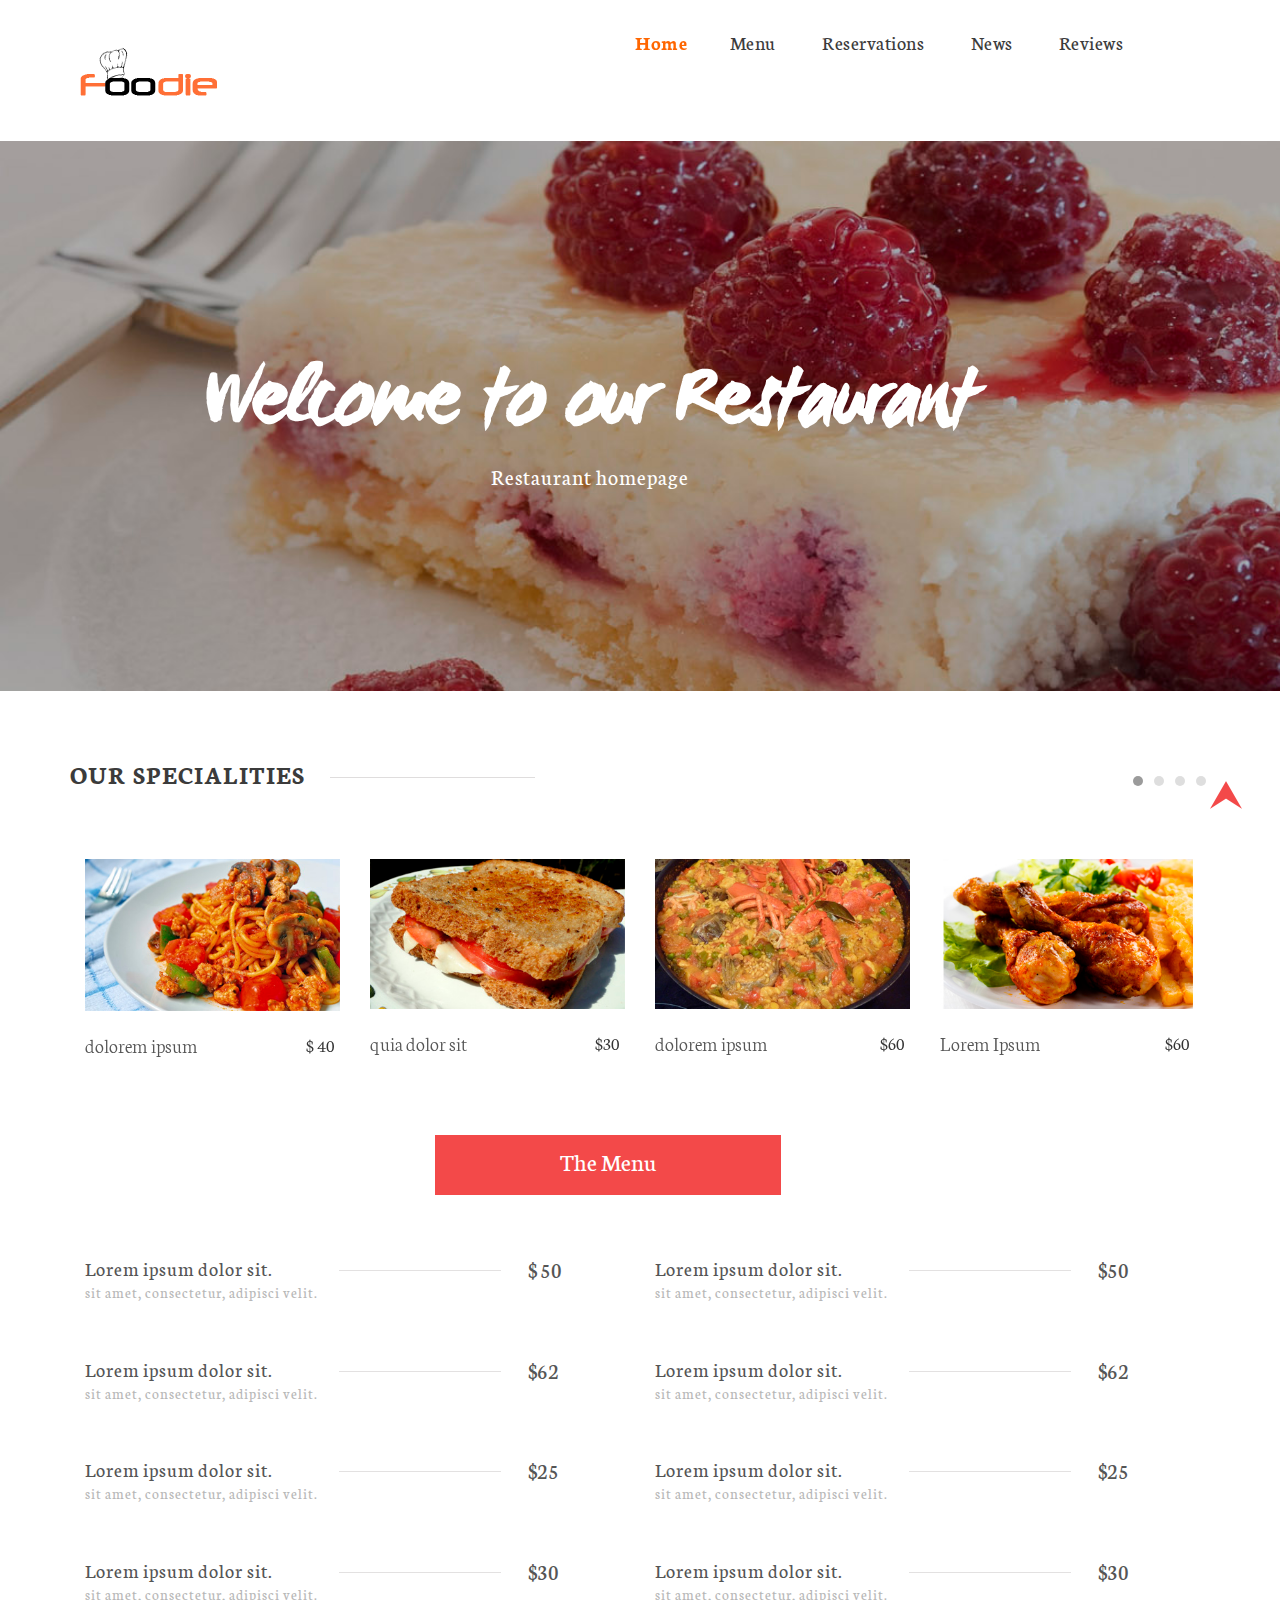
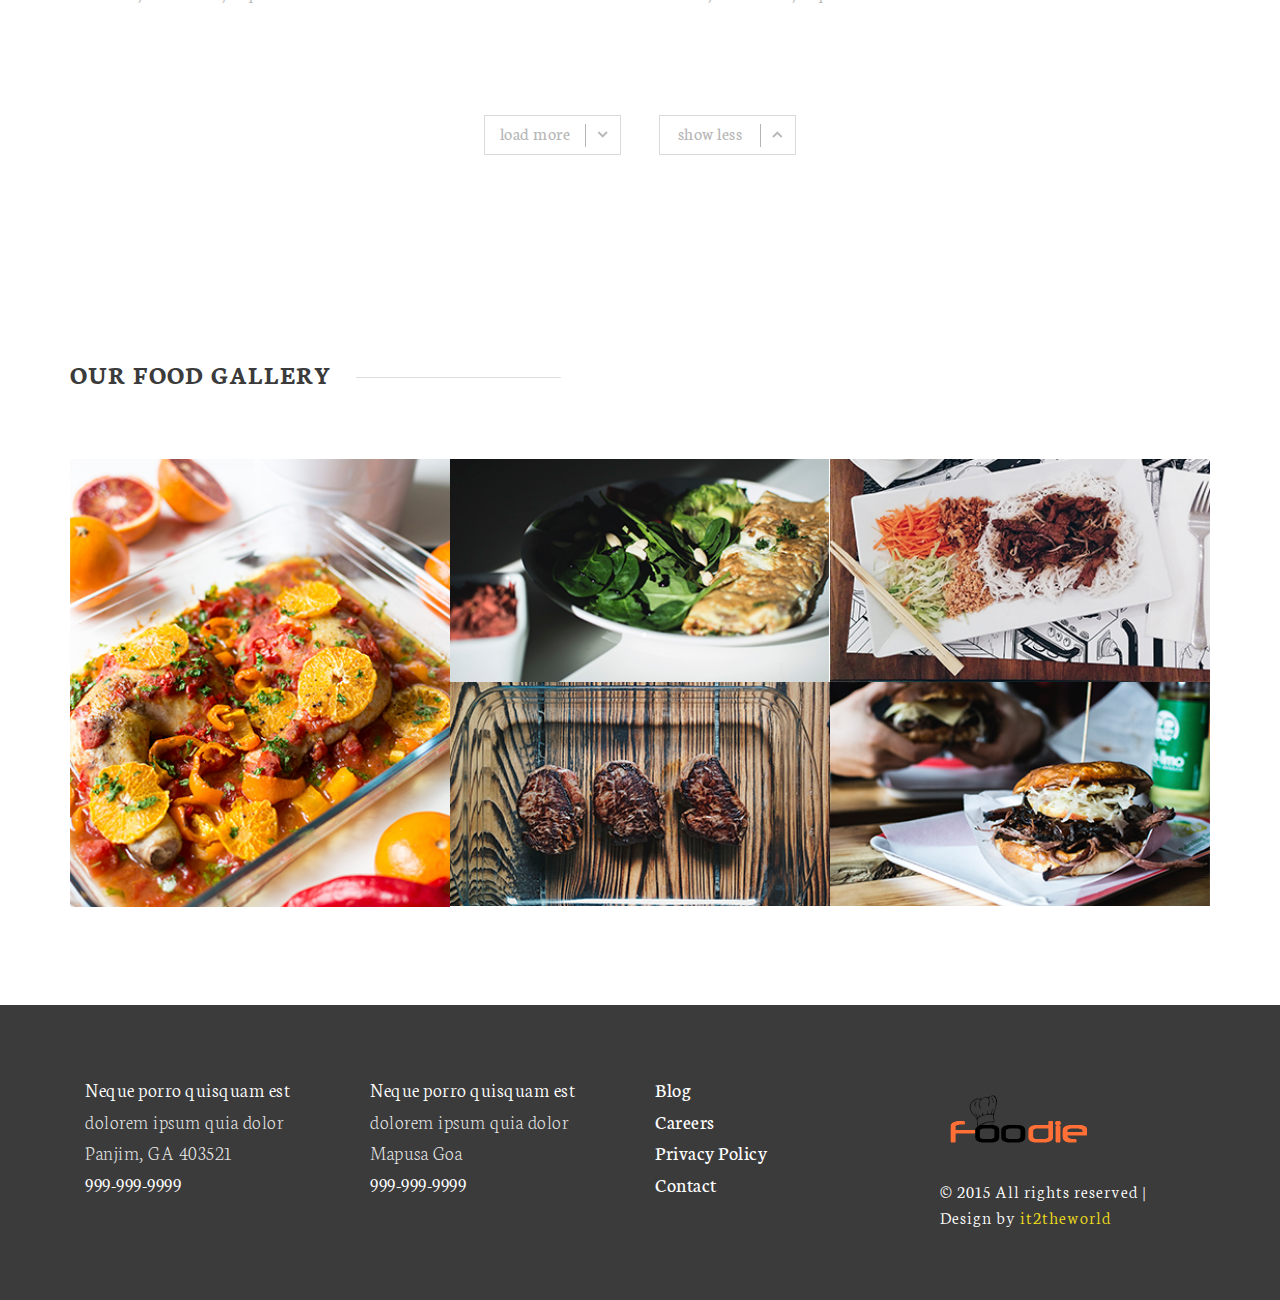
==== index.html @ 103f342f "restaurant" ====
<!DOCTYPE html>
<html>
<head>
<title>Homepage</title>
<link href="css/bootstrap.css" type="text/css" rel="stylesheet" media="all">
<link href="css/style.css" type="text/css" rel="stylesheet" media="all">
<!--web-font-->
<link href='http://fonts.googleapis.com/css?family=Neuton:200,300,400,700,800,400italic' rel='stylesheet' type='text/css'>
<!--//web-font-->
<!-- Custom Theme files -->
<meta name="viewport" content="width=device-width, initial-scale=1">
<meta http-equiv="Content-Type" content="text/html; charset=utf-8" />

<script type="application/x-javascript"> addEventListener("load", function() { setTimeout(hideURLbar, 0); }, false); function hideURLbar(){ window.scrollTo(0,1); } </script>
<script src="http://ajax.googleapis.com/ajax/libs/jquery/2.1.1/jquery.min.js"></script>
<!-- //Custom Theme files -->
<!-- js -->
<script src="js/jquery.min.js"></script>
<script src="js/modernizr.custom.js"></script>


<!-- //js -->	
<!-- start-smoth-scrolling-->
<script type="text/javascript" src="js/move-top.js"></script>
<script type="text/javascript" src="js/easing.js"></script>	
<script type="text/javascript" src="js/modernizr.custom.53451.js"></script>
<script type="text/javascript">
		jQuery(document).ready(function($) {
			$(".scroll").click(function(event){		
				event.preventDefault();
				$('html,body').animate({scrollTop:$(this.hash).offset().top},1000);
			});
		});
</script>
<!--//end-smoth-scrolling-->
<script>
	$(document).ready(function () {
	    size_li = $("#myList li").size();
	    x=1;
	    $('#myList li:lt('+x+')').show();
	    $('#loadMore').click(function () {
	        x= (x+1 <= size_li) ? x+1 : size_li;
	        $('#myList li:lt('+x+')').show();
	    });
	    $('#showLess').click(function () {
	        x=(x-1<0) ? 1 : x-1;
	        $('#myList li').not(':lt('+x+')').hide();
	    });
	});
</script>
</head>
<body>
	<!--header-->
	<div class="header">
		<div class="container">
			<div class="header-logo">
				<a href="index.html"><img src="images/logo1.png"alt="LOGO"/></a>
			</div>
			<div class="top-nav">
				<span class="menu"><img src="images/menu-icon.png" alt=""/></span>		
				<ul class="nav1 cl-effect-5">
					<li><a href="index.html" class="active"><span data-hover="Home">Home</span></a></li>
					<li><a href="menu.html"> <span data-hover="Menu"> Menu </span> </a></li>
					<li><a href="reservations.html"><span data-hover="Reservations">Reservations </span></a></li>
					<li><a href="news.html"><span data-hover="News">News</span></a></li>
					<li><a href="index.html"><span data-hover="Reviews"> Reviews </span></a></li>
				</ul>
				<!-- script-for-menu -->
				 <script>
				   $( "span.menu" ).click(function() {
					 $( "ul.nav1" ).slideToggle( 300, function() {
					 // Animation complete.
					  });
					 });
				</script>
				<!-- /script-for-menu -->
			</div>	
			<div class="clearfix"> </div>
		</div>	
	</div>
	<!--//header-->
	<!--banner-->
	<div class="banner">
<div class="container">
           
		<div class="banner-text">
				<h1>Welcome to our Restaurant</h1>
				<div class="bnr-text-info">
					<h6>Restaurant homepage</h6>
				</div>
			</div>	
		</div>
	</div>
	<!--//banner-->
	<!--dishes-->
	<div class="dishes1">
		<div class="container">
			<!-- banner-text Slider starts Here -->
				<script src="js/responsiveslides.min.js"></script>
				 <script>
					// You can also use "$(window).load(function() {"
						$(function () {
						// Slideshow 4
							$("#slider3").responsiveSlides({
							auto: true,
							pager:true,
							nav:false,
							speed: 500,
							namespace: "callbacks",
							before: function () {
							$('.events').append("<li>before event fired.</li>");
							},
							after: function () {
								$('.events').append("<li>after event fired.</li>");
							}
						});	
					});
				</script>
			<!--//End-slider-script -->
			<div  id="top" class="callbacks_container">
				<div class="title">
					<h3>OUR SPECIALITIES</h3>
				</div>
				<ul class="rslides" id="slider3">
					<li>
						<div class="dishes">
							<div class="col-md-3 dishes-grids">
								<img src="images/1.jpg" alt="" width="362" height="216" title=""/>
								<div class="dishes-text">
									<p>dolorem ipsum</p>
									<h4 class="rs">$ 40</h4>
									
								</div>
							</div>
							<div class="col-md-3 dishes-grids">
								<img src="images/2.jpg" alt="" title=""/>
								<div class="dishes-text">
									<p>quia dolor sit</p>
									<h4 class="rs">$30</h4>
									
								</div>
							</div>
							<div class="col-md-3 dishes-grids">
								<img src="images/3.jpg" alt="" title=""/>
								<div class="dishes-text">
									<p>dolorem ipsum</p>
									<h4 class="rs">$60</h4>
									
								</div>
							</div>
							<div class="col-md-3 dishes-grids">
								<img src="images/4.jpg" alt=""  title=""/>
								<div class="dishes-text">
									<p>Lorem Ipsum</p>
									<h4 class="rs">$60</h4>
									
								</div>
							</div>
							<div class="clearfix"> </div>
						</div>	
					</li>
					<li>
						<div class="dishes">
							<div class="col-md-3 dishes-grids">
								<img src="images/5.jpg" alt="" title=""/>
								<div class="dishes-text">
									<p>Fugiat nulla sint</p>
									<h4 class="rs">$30</h4>
									
								</div>
							</div>
							<div class="col-md-3 dishes-grids">
								<img src="images/6.jpg" alt="" title=""/>
								<div class="dishes-text">
									<p>Neque porro quisquam</p>
									<h4 class="rs">$40</h4>
									
								</div>
							</div>
							<div class="col-md-3 dishes-grids">
								<img src="images/7.jpg" alt="" title=""/>
								<div class="dishes-text">
									<p>Lorem Ipsum</p>
									<h4 class="rs">$60</h4>
									
								</div>
							</div>
							<div class="col-md-3 dishes-grids">
								<img src="images/8.jpg" alt="" title=""/>
								<div class="dishes-text">
									<p>Lorem Ipsum</p>
									<h4 class="rs">$17</h4>
									
								</div>
							</div>
							<div class="clearfix"> </div>
						</div>	
					</li>
					<li>
						<div class="dishes">
							<div class="col-md-3 dishes-grids">
								<img src="images/9.jpg" alt="" title=""/>
								<div class="dishes-text">
									<p>Lorem Ipsum</p>
									<h4 class="rs">$30</h4>
									
								</div>
							</div>
							<div class="col-md-3 dishes-grids">
								<img src="images/10.jpg" alt="" title=""/>
								<div class="dishes-text">
									<p>Lorem Ipsum</p>
									<h4 class="rs">$24</h4>
									
								</div>
							</div>
							<div class="col-md-3 dishes-grids">
								<img src="images/11.jpg" alt="" title=""/>
								<div class="dishes-text">
									<p>Lorem Ipsum</p>
									<h4 class="rs">$60</h4>
									
								</div>
							</div>
							<div class="col-md-3 dishes-grids">
								<img src="images/12.jpg" alt="" title=""/>
								<div class="dishes-text">
									<p>Lorem Ipsum</p>
									<h4 class="rs">$17</h4>
									
								</div>
							</div>
							<div class="clearfix"> </div>
						</div>	
					</li>
					<li>
						<div class="dishes">
							<div class="col-md-3 dishes-grids">
								<img src="images/13.jpg" alt="" title=""/>
								<div class="dishes-text">
									<p>Lorem Ipsum</p>
									<h4 class="rs">$30</h4>
									
								</div>
							</div>
							<div class="col-md-3 dishes-grids">
								<img src="images/14.jpg" alt="" title=""/>
								<div class="dishes-text">
									<p>Lorem Ipsum</p>
									<h4 class="rs">$24</h4>
									
								</div>
							</div>
							<div class="col-md-3 dishes-grids">
								<img src="images/15.jpg" alt="" title=""/>
								<div class="dishes-text">
									<p>Lorem Ipsum</p>
									<h4 class="rs">$60</h4>
									
								</div>
							</div>
							<div class="col-md-3 dishes-grids">
								<img src="images/14.jpg" alt="" title=""/>
								<div class="dishes-text">
									<p>Lorem Ipsum</p>
									<h4 class="rs">$24</h4>
									
								</div>
							</div>
							<div class="clearfix"> </div>
						</div>	
					</li>
				</ul>
			</div>	
		</div>
	</div>
	<!--//dishes-->
	<!--banner-bottom-->
	<div class="banner-bottom">
		<div class="container">
			<div class="menu-tag">
				<h4>The Menu</h4>
			</div>
			<div class="load_more">	
			<ul id="myList">
				<li>
					<div class="l_g">
						<div class="l_g_r">
							<div class="col-md-6 menu-grids">
								<div class="menu-text">
									<div class="menu-text-left">
										<h4>Lorem ipsum dolor sit.</h4>
										<h6>sit amet, consectetur, adipisci velit.</h6>
									</div>
									<div class="menu-text-midle">
										<span class="line"> </span>
									</div>
									<div class="menu-text-right">
										<h4>$ 50</h4>
									</div>
									<div class="clearfix"> </div>
								</div>	
								<div class="menu-text">
									<div class="menu-text-left">
										<h4>Lorem ipsum dolor sit.</h4>
										<h6>sit amet, consectetur, adipisci velit.</h6>
									</div>
									<div class="menu-text-midle">
										<span class="line"> </span>
									</div>
									<div class="menu-text-right">
										<h4>$62</h4>
									</div>
									<div class="clearfix"> </div>
								</div>
								<div class="menu-text">
									<div class="menu-text-left">
										<h4>Lorem ipsum dolor sit.</h4>
										<h6>sit amet, consectetur, adipisci velit.</h6>
									</div>
									<div class="menu-text-midle">
										<span class="line"> </span>
									</div>
									<div class="menu-text-right">
										<h4>$25</h4>
									</div>
									<div class="clearfix"> </div>
								</div>
								<div class="menu-text">
									<div class="menu-text-left">
										<h4>Lorem ipsum dolor sit.</h4>
										<h6>sit amet, consectetur, adipisci velit.</h6>
									</div>
									<div class="menu-text-midle">
										<span class="line"> </span>
									</div>
									<div class="menu-text-right">
										<h4>$30</h4>
									</div>
									<div class="clearfix"> </div>
								</div>
							</div>
							<div class="col-md-6 menu-grids">
								<div class="menu-text">
									<div class="menu-text-left">
										<h4>Lorem ipsum dolor sit.</h4>
										<h6>sit amet, consectetur, adipisci velit.</h6>
									</div>
									<div class="menu-text-midle">
										<span class="line"> </span>
									</div>
									<div class="menu-text-right">
										<h4>$50</h4>
									</div>
									<div class="clearfix"> </div>
								</div>	
								<div class="menu-text">
									<div class="menu-text-left">
										<h4>Lorem ipsum dolor sit.</h4>
										<h6>sit amet, consectetur, adipisci velit.</h6>
									</div>
									<div class="menu-text-midle">
										<span class="line"> </span>
									</div>
									<div class="menu-text-right">
										<h4>$62</h4>
									</div>
									<div class="clearfix"> </div>
								</div>
								<div class="menu-text">
									<div class="menu-text-left">
										<h4>Lorem ipsum dolor sit.</h4>
										<h6>sit amet, consectetur, adipisci velit.</h6>
									</div>
									<div class="menu-text-midle">
										<span class="line"> </span>
									</div>
									<div class="menu-text-right">
										<h4>$25</h4>
									</div>
									<div class="clearfix"> </div>
								</div>
								<div class="menu-text">
									<div class="menu-text-left">
										<h4>Lorem ipsum dolor sit.</h4>
										<h6>sit amet, consectetur, adipisci velit.</h6>
									</div>
									<div class="menu-text-midle">
										<span class="line"> </span>
									</div>
									<div class="menu-text-right">
										<h4>$30</h4>
									</div>
									<div class="clearfix"> </div>
								</div>
							</div>
							<div class="clearfix"> </div>
						</div> 
					</div>	
				</li>
				<li><div class="l_g">
						<div class="l_g_r g_r">
							<div class="col-md-6 menu-grids">
								<div class="menu-text">
									<div class="menu-text-left">
										<h4>Lorem ipsum dolor sit.</h4>
										<h6>sit amet, consectetur, adipisci velit.</h6>
									</div>
									<div class="menu-text-midle">
										<span class="line"> </span>
									</div>
									<div class="menu-text-right">
										<h4>$50</h4>
									</div>
									<div class="clearfix"> </div>
								</div>	
								<div class="menu-text">
									<div class="menu-text-left">
										<h4>Lorem ipsum dolor sit.</h4>
										<h6>sit amet, consectetur, adipisci velit.</h6>
									</div>
									<div class="menu-text-midle">
										<span class="line"> </span>
									</div>
									<div class="menu-text-right">
										<h4>$62</h4>
									</div>
									<div class="clearfix"> </div>
								</div>
								<div class="menu-text">
									<div class="menu-text-left">
										<h4>Lorem ipsum dolor sit.</h4>
										<h6>sit amet, consectetur, adipisci velit.</h6>
									</div>
									<div class="menu-text-midle">
										<span class="line"> </span>
									</div>
									<div class="menu-text-right">
										<h4>$25</h4>
									</div>
									<div class="clearfix"> </div>
								</div>
								<div class="menu-text">
									<div class="menu-text-left">
										<h4>Lorem ipsum dolor sit.</h4>
										<h6>sit amet, consectetur, adipisci velit.</h6>
									</div>
									<div class="menu-text-midle">
										<span class="line"> </span>
									</div>
									<div class="menu-text-right">
										<h4>$30</h4>
									</div>
									<div class="clearfix"> </div>
								</div>
							</div>
							<div class="col-md-6 menu-grids">
								<div class="menu-text">
									<div class="menu-text-left">
										<h4>Lorem ipsum dolor sit.</h4>
										<h6>sit amet, consectetur, adipisci velit.</h6>
									</div>
									<div class="menu-text-midle">
										<span class="line"></span>
									</div>
									<div class="menu-text-right">
										<h4>$50</h4>
									</div>
									<div class="clearfix"> </div>
								</div>	
								<div class="menu-text">
									<div class="menu-text-left">
										<h4>Lorem ipsum dolor sit.</h4>
										<h6>sit amet, consectetur, adipisci velit.</h6>
									</div>
									<div class="menu-text-midle">
										<span class="line"> </span>
									</div>
									<div class="menu-text-right">
										<h4>$62</h4>
									</div>
									<div class="clearfix"> </div>
								</div>
								<div class="menu-text">
									<div class="menu-text-left">
										<h4>Lorem ipsum dolor sit.</h4>
										<h6>sit amet, consectetur, adipisci velit.</h6>
									</div>
									<div class="menu-text-midle">
										<span class="line"> </span>
									</div>
									<div class="menu-text-right">
										<h4>$25</h4>
									</div>
									<div class="clearfix"> </div>
								</div>
								<div class="menu-text">
									<div class="menu-text-left">
										<h4>Lorem ipsum dolor sit.</h4>
										<h6>sit amet, consectetur, adipisci velit.</h6>
									</div>
									<div class="menu-text-midle">
										<span class="line"> </span>
									</div>
									<div class="menu-text-right">
										<h4>$30</h4>
									</div>
									<div class="clearfix"> </div>
								</div>
							</div>
							<div class="clearfix"> </div>
						</div>
					</div>
				</li>
				<li><div class="l_g">
						<div class="l_g_r g_r">
							<div class="col-md-6 menu-grids">
								<div class="menu-text">
									<div class="menu-text-left">
										<h4>Lorem ipsum dolor sit.</h4>
										<h6>sit amet, consectetur, adipisci velit.</h6>
									</div>
									<div class="menu-text-midle">
										<span class="line"> </span>
									</div>
									<div class="menu-text-right">
										<h4>$50</h4>
									</div>
									<div class="clearfix"> </div>
								</div>	
								<div class="menu-text">
									<div class="menu-text-left">
										<h4>Lorem ipsum dolor sit.</h4>
										<h6>sit amet, consectetur, adipisci velit.</h6>
									</div>
									<div class="menu-text-midle">
										<span class="line"> </span>
									</div>
									<div class="menu-text-right">
										<h4>$62</h4>
									</div>
									<div class="clearfix"> </div>
								</div>
								<div class="menu-text">
									<div class="menu-text-left">
										<h4>Lorem ipsum dolor sit.</h4>
										<h6>sit amet, consectetur, adipisci velit.</h6>
									</div>
									<div class="menu-text-midle">
										<span class="line"> </span>
									</div>
									<div class="menu-text-right">
										<h4>$25</h4>
									</div>
									<div class="clearfix"> </div>
								</div>
								<div class="menu-text">
									<div class="menu-text-left">
										<h4>Lorem ipsum dolor sit.</h4>
										<h6>sit amet, consectetur, adipisci velit.</h6>
									</div>
									<div class="menu-text-midle">
										<span class="line"> </span>
									</div>
									<div class="menu-text-right">
										<h4>$30</h4>
									</div>
									<div class="clearfix"> </div>
								</div>
							</div>
							<div class="col-md-6 menu-grids">
								<div class="menu-text">
									<div class="menu-text-left">
										<h4>Lorem ipsum dolor sit.</h4>
										<h6>sit amet, consectetur, adipisci velit.</h6>
									</div>
									<div class="menu-text-midle">
										<span class="line"> </span>
									</div>
									<div class="menu-text-right">
										<h4>$50</h4>
									</div>
									<div class="clearfix"> </div>
								</div>	
								<div class="menu-text">
									<div class="menu-text-left">
										<h4>Lorem ipsum dolor sit.</h4>
										<h6>sit amet, consectetur, adipisci velit.</h6>
									</div>
									<div class="menu-text-midle">
										<span class="line"> </span>
									</div>
									<div class="menu-text-right">
										<h4>$62</h4>
									</div>
									<div class="clearfix"> </div>
								</div>
								<div class="menu-text">
									<div class="menu-text-left">
										<h4>Lorem ipsum dolor sit.</h4>
										<h6>sit amet, consectetur, adipisci velit.</h6>
									</div>
									<div class="menu-text-midle">
										<span class="line"> </span>
									</div>
									<div class="menu-text-right">
										<h4>$25</h4>
									</div>
									<div class="clearfix"> </div>
								</div>
								<div class="menu-text">
									<div class="menu-text-left">
										<h4>Lorem ipsum dolor sit.</h4>
										<h6>sit amet, consectetur, adipisci velit.</h6>
									</div>
									<div class="menu-text-midle">
										<span class="line"> </span>
									</div>
									<div class="menu-text-right">
										<h4>$30</h4>
									</div>
									<div class="clearfix"> </div>
								</div>
							</div>
							<div class="clearfix"> </div>
						</div>	
					</div>	
				</li>
			</ul>
			<div id="loadMore">load more</div>
			<div id="showLess">show less</div>
		</div>
		</div>
	</div>
	<!--//banner-bottom-->
	<!--gallery-->
	<div class="gallery">
		<div class="container">
			<div class="title">
				<h3>OUR FOOD GALLERY</h3>
			</div>
			<div class="gallery-grids">
				<div class="gallery-grids-left glry-img glry-first">
					<a href="images/gallery1.jpg" class=" mask b-link-stripe b-animate-go   swipebox"  title="Lorem ipsum dolor">
						<img src="images/gallery1.jpg" alt="" class="img-responsive zoom-img"/>
					</a>
				</div>
				<div class="gallery-grids-left">
				    <div class="glry-img">
                    <a href="images/Gallery22.jpg" class="swipebox"  title="Lorem ipsum dolor">
               		<img src="images/Gallery22.jpg" alt="" class="img-responsive zoom-img"/></a>
                    </div>
					<div class="glry-img">
						<a href="images/Gallery33.jpg" class="swipebox"  title="Lorem ipsum dolor">
							<img src="images/Gallery33.jpg" alt="" class="img-responsive zoom-img"/>
						</a>
					</div>	
				</div>
				<div class="gallery-grids-left">
					<div class="glry-img">
						<a href="images/Gallery44.jpg" class="swipebox"  title="Lorem ipsum dolor">
							<img src="images/Gallery44.jpg" alt="" class="img-responsive zoom-img"/>
						</a>
					</div>
					<div class="glry-img">
						<a href="images/Gallery55.jpg" class="swipebox"  title="Lorem ipsum dolor">
							<img src="images/Gallery55.jpg" alt="" class="img-responsive zoom-img"/>
						</a>
					</div>
				</div>
				<div class="clearfix"> </div>
				<!--swipebox -->	
				<link rel="stylesheet" href="css/swipebox.css">
					<script src="js/jquery.swipebox.min.js"></script> 
					<script type="text/javascript">
						jQuery(function($) {
							$(".swipebox").swipebox();
						});
					</script>
				<!--//swipebox Ends -->
			</div>
		</div>
	</div>
	<!--//gallery-->
	<!--footer-->
	<div class="footer">
		<div class="container">
			<div class="col-md-3 footer-left">
				<ul>
					<li>Neque porro quisquam est</li>
					<li>dolorem ipsum quia dolor</li>
					<li>Panjim, GA 403521</li>
					<li>999-999-9999</li>
				</ul>				
			</div>
			<div class="col-md-3 footer-left">
				<ul>
					<li>Neque porro quisquam est</li>
					<li>dolorem ipsum quia dolor</li>
					<li>Mapusa Goa</li>
					<li>999-999-9999</li>
				</ul>
			</div>
			<div class="col-md-3 footer-left">
				<ul>
					<li><a href="#">Blog</a></li>
					<li><a href="#">Careers</a></li>
					<li><a href="#">Privacy Policy</a></li>
					<li><a href="contact.html">Contact</a></li>
				</ul>
			</div>
			<div class="col-md-3 footer-right">
				<a href="index.html"><img src="images/logo1.png" alt="logo"/></a>
				<p>© 2015 All rights reserved | Design by <a href="http://www.it2theworld.com"> it2theworld</a></p>
			</div>
			<div class="clearfix"> </div>
		</div>
	</div>
	<!--//footer-->
	<!--smooth-scrolling-of-move-up-->
		<script type="text/javascript">
			$(document).ready(function() {
			images/Gallery33.jpg
				var defaults = {
					containerID: 'toTop', // fading element id
					containerHoverID: 'toTopHover', // fading element hover id
					scrollSpeed: 1200,
					easingType: 'linear' 
				};
				*/
				
				$().UItoTop({ easingType: 'easeOutQuart' });
				
			});
		</script>
		<a href="#" id="toTop" style="display: block;"> <span id="toTopHover" style="opacity: 1;"> </span></a>
	<!--//smooth-scrolling-of-move-up-->	
</body>
</html>
---- css/style.css ----
body{
	margin:0;
	font-family: 'Neuton', serif;
}
@font-face {
      font-family: 'WCManoNegraBta-webfont';
      src: url(../fonts/WCManoNegraBta-webfont.ttf) format('truetype');
}
body a{
	transition: 0.5s all ease;
	-webkit-transition: 0.5s all ease;
	-moz-transition: 0.5s all ease;
	-o-transition: 0.5s all ease;
	-ms-transition: 0.5s all ease;
}
h1,h2,h3,h4,h5,h6{
	margin:0;			   
}
p{
	margin:0;
}
ul,label{
	margin:0;
	padding:0;
}
body a:hover{
	text-decoration:none;
}
/*--header--*/
.header{
	padding: 2em 0;
	margin:0;
}
.header-logo{
	float:left;
}
.header-logo a {
	display: block;
}
.top-nav {
	float:right;
	width: 52%;
}
span.menu {
	display: none;
}
.top-nav ul {
	margin: 0;
}
.top-nav ul li{
	list-style-type:none;
	display: inline-block;
	margin: 0 1.3em;
}	
.top-nav ul li a {
	position: relative;
	display: inline-block;
	margin: 0;
	color: #3b3b3b;
	text-decoration: none;
	font-weight: 500;
	font-size: 20px;
	letter-spacing: 0.5px;
}
/*--Effect 5: same word slide in-- */
.cl-effect-5 li a {
	 overflow: hidden;
	 padding: 0 8px 0 0;
	 height: 1.3em;
}

.cl-effect-5 li a span {
	position: relative;
	display: inline-block;
	-webkit-transition: -webkit-transform 0.3s;
	-moz-transition: -moz-transform 0.3s;
	transition: transform 0.3s;
}

.cl-effect-5 li a span::before {
	position: absolute;
	top: 100%;
	content: attr(data-hover);
	font-weight: 600;
	-webkit-transform: translate3d(0,0,0);
	-moz-transform: translate3d(0,0,0);
	transform: translate3d(0,0,0);
}

.cl-effect-5 li a:hover span,
.cl-effect-5 li a:focus span,.cl-effect-5 li a.active span {
	-webkit-transform: translateY(-100%);
	-moz-transform: translateY(-100%);
	transform: translateY(-100%);

	color: #F60;
}

/* Effect 5: same word slide in and border bottom */
/*--banner--*/
.banner {
	background-size: cover;
	min-height: 600px;
	background-ima
	display: block;
	text-align: center;
	position: relative;
	background-repeat: no-repeat;
	background-position: 0px 0px;
	background-image: url(../images/banner2.jpg);
}

.banner-text {
	position: absolute;
	top: 40%;
	left: 26%;
}
.banner h1 {
  color: #fff;
  font-size: 6em;
  margin: 0;
  font-weight: 600;
  font-family: 'WCManoNegraBta-webfont';
  letter-spacing: -3px;
}
.bnr-text-info{
	position: relative;
}
.banner h6 {
  font-size: 22px;
  color: #fff;
  letter-spacing: 1px;
  font-weight: 400;
  margin: 0.5em 0 0;
}
.banner h6:before {
  
  display: block;
  position: absolute;
  top: 56%;
  left: 15%;
  content: '';
  width: 40px;
  height: 1px;
}
.banner h6:after {
  
  display: block;
  position: absolute;
  right: 15%;
  content: '';
  width: 40px;
  height: 1px;
  top: 54%;
}
/*--banner-bottom--*/
.banner-bottom {
  padding: 7em 0 0; 
  position: relative;
}
.menu-tag {
  background: rgb(243, 73, 73);
  position: absolute;
  top: 0%;
  left: 37%;
}
.menu-tag h4 {
  font-size: 25px;
  color: #FFF;
  padding: .5em 5em .8em;
  margin: 0;
}
.menu-text {
  margin-bottom: 4em;
}
.menu-text-left{
	float:left;
	width: 47%;
	text-align: left;
}
.menu-text-left h4 {
  font-size: 20px;
  margin: 0;
  color: #555555;
  letter-spacing: 1px;
  margin-bottom: 0.3em;
}
.menu-text-left h6 {
	font-size: 15px;
	margin: 0;
	color: #b7b7b7;
	letter-spacing: 1px;
}
.menu-text-midle {
  float: left;
  width: 30%;
  position: relative;
  height: 19px;
}
.menu-text-midle span.line{
  position: absolute;
  top: 67%;
  left: 0%;
  width: 100%;
  height: 1px;
  background: #e3e1e1;
  content: '';
  opacity: 1;
}
.menu-text-right{
	float:right;
	width: 18%;
}
.menu-text-right h4 {
  margin: 0;
  font-size: 22px;
  color:#555555;
  text-align: left;
}
.menu-grids-info {
  position: relative;
}
.menu-rate{
  position: absolute;
  width: 92%;
  top: 0%;
  left: 15px;
  display: none;
  background: rgba(0, 0, 0, 0.5);
}
.menu-rate h5{
  font-size: 30px;
  font-weight: 500;
  color:#fff;
  letter-spacing:0.5px;
  margin: 1em 0;
  text-align: center;
}
.menu-grids-info:hover div.menu-rate {
  display: block;
}
.menu-spl {
  position: relative;
}
.menu-spl:hover div.menu-rate {
  display: block;
}
.menu-rate.spl-rate {
  width: 95%;
}
.styled-button-6 {
	background:#f78096;
	background: -moz-linear-gradient(top,#f78096 0%,#f56778 100%);
	background: -webkit-gradient(linear,left top,left bottom,color-stop(0%,#f78096),color-stop(100%,#f56778));
	background: -webkit-linear-gradient(top,#f78096 0%,#f56778 100%);
	background: -o-linear-gradient(top,#f78096 0%,#f56778 100%);
	background: -ms-linear-gradient(top,#f78096 0%,#f56778 100%);
    filter: progid: DXImageTransform.Microsoft.gradient( startColorstr='#f78096',endColorstr='#f78096',GradientType=0);
	padding:5px 4px;
	color:#fff;
	font-family:'Helvetica Neue',sans-serif;
	font-size:12px;
	border-radius:4px;
	-moz-border-radius:4px;
	-webkit-border-radius:4px;
	border:1px solid #ae4553
} 
/*-------*/
#myList li{ 
	display:none;
	list-style-type:none;
}
ul#myList {
  margin-bottom: 4em;
}
#loadMore {
	color: #b7b7b7;
	cursor: pointer;
	padding: 4px 35px 8px 0;
	width: 12%;
	margin-right: 1em;
	display: inline-block;
	border: 1px solid #DAD9D9;
	font-size: 18px;
	background: url(../images/icon1.png)no-repeat 112px 15px;
	position: relative;
	transition:0.5s all;
	letter-spacing: 0.5px;
}
#loadMore:hover {
    color:#fff;
	background: url(../images/icon2.png)no-repeat rgb(171, 168, 168) 112px 15px;
}
#showLess {
	color: #b7b7b7;
	cursor: pointer;
	padding: 4px 35px 8px 0;
	width: 12%;
	margin-left: 1em;
	display: inline-block;
	border: 1px solid #DAD9D9;
	font-size: 18px;
	background: url(../images/icon3.png)no-repeat 112px 15px;
	position: relative;
	transition:0.5s all;
	letter-spacing: 0.5px;
}
#showLess:hover {
	color:#fff;
	background: url(../images/icon4.png)no-repeat rgb(171, 168, 168) 112px 15px;
}
.l_g:after{
	clear: both;
}
.clear{
	clear:both;
}
.load_more{
	text-align:center;
	padding: 10px 0;
}
div#loadMore:after {
	content: '';
	width: 1px;
	height: 60%;
	color: black;
	position: absolute;
	top: 20%;
	right: 25%;
	display: block;
	background: #B3B3B3;
	opacity: 1;
}
div#showLess:after {
	content: '';
	width: 1px;
	height: 60%;
	color: black;
	position: absolute;
	top: 20%;
	right: 25%;
	display: block;
	background: #B3B3B3;
	opacity: 1;
}
/*--dishes--*/ 
.title h3 {
  margin: 0;
  font-size: 1.8em;
  font-weight: 600;
  color: #3b3b3b;
  letter-spacing: 1px;
  
}
.title {
	position: relative;
	margin-bottom: 5em;
  	
}
.title h3:after {
  position: absolute;
  top: 58%;
  left:auto;
  width: 18%;
  height: 1px;
  background: #DFDDDD;
  content: '';
  opacity: 1;
  margin-left: 1em;
}  
.dishes-text {
  position: relative;
}
.dishes-text p {
	color: #555555;
	font-size: 20px;
	font-weight: 300;
	letter-spacing: 0px;
	margin: 1em 0 .3em;
}
.dishes-text h4.rs {
	font-size: 19px;
	margin: 0;
	font-weight: 300;
	position: absolute;
	top: 10%;
	right: 2%;
}
.dishes-grids img {
  width: 100%;
}
.dishes-text  ul {
  padding: 0;
  margin: 0;
}
.dishes-text  ul li {
	display: inherit;
	width: initial;
	margin-right: 6px;
}
.dishes-text  ul li a {
  background: url(../images/icons-sprite.png)no-repeat 0px 0px;
  display: block;
  width: 11px;
  height: 11px;
}
.dishes-text ul li a.gry-str {
  background: url(../images/icons-sprite.png)no-repeat -16px -1px;
}
.dishes1 {
  margin: 5em 0 8em;
}
/*------------------ Slider Part starts Here----------*/

#slider3,#slider4 {
  box-shadow: none;
  -moz-box-shadow: none;
  -webkit-box-shadow: none;
  margin: 0 auto;
}
.rslides_tabs {
  list-style: none;
  padding: 0;
  background: rgba(0,0,0,.25);
  box-shadow: 0 0 1px rgba(255,255,255,.3), inset 0 0 5px rgba(0,0,0,1.0);
  -moz-box-shadow: 0 0 1px rgba(255,255,255,.3), inset 0 0 5px rgba(0,0,0,1.0);
  -webkit-box-shadow: 0 0 1px rgba(255,255,255,.3), inset 0 0 5px rgba(0,0,0,1.0);
  font-size: 18px;
  list-style: none;
  margin: 0 auto 50px;
  max-width: 540px;
  padding: 10px 0;
  text-align: center;
  width: 100%;
}
.rslides_tabs li {
  display: inline;
  float: none;
  margin-right: 1px;
}
.rslides_tabs a {
  width: auto;
  line-height: 20px;
  padding: 9px 20px;
  height: auto;
  background: transparent;
  display: inline;
}
.rslides_tabs li:first-child {
  margin-left: 0;
}
.rslides_tabs .rslides_here a {
  background: rgba(255,255,255,.1);
  color: #fff;
  font-weight: bold;
}
.events {
  list-style: none;
}
.callbacks_container {
  position: relative;
  float: left;
  width: 100%;
}
.callbacks {
  position: relative;
  list-style: none;
  overflow: hidden;
  width: 100%;
  padding: 0;
  margin: 0;
}
.callbacks li {
  position: absolute;
  width: 100%;
  left: 0;
  top: 0;
}
.callbacks img {
  position: relative;
  z-index: 1;
  height: auto;
  border: 0;
}
.callbacks .caption {
	display: block;
	position: absolute;
	z-index: 2;
	font-size: 20px;
	text-shadow: none;
	color: #fff;
	left: 0;
	right: 0;
	padding: 10px 20px;
	margin: 0;
	max-width: none;
	top: 10%;
	text-align: center;
}
.callbacks_nav {
  	position: absolute;
	-webkit-tap-highlight-color: rgba(0,0,0,0);
	top: 0%;
	right:0%;
	opacity: 0.7;
	z-index: 3;
	text-indent: -9999px;
	overflow: hidden;
	text-decoration: none;
	height: 40px;
	width: 55px;
	background: transparent url("../images/icons.png") no-repeat 26px 0px;
	margin-top: -65px;
}
.callbacks_nav:active {
  opacity: 1.0;
}
.callbacks_nav.next {
	left: auto;
	right: 24%;
	background: url(../images/icons.png)no-repeat -30px 0px;
	height: 40px;
	width: 24px;
}
#slider3-pager a ,#slider4-pager a {
  display: inline-block;
}
#slider3-pager span, #slider4-pager span{
  float: left;
}
#slider3-pager span,#slider4-pager span{
	width:100px;
	height:15px;
	background:#fff;
	display:inline-block;
	border-radius:30em;
	opacity:0.6;
}
#slider3-pager .rslides_here a , #slider4-pager .rslides_here a {
  background: #FFF;
  border-radius:30em;
  opacity:1;
}
#slider3-pager a ,#slider4-pager a{
  padding: 0;
}
#slider3-pager li ,#slider4-pager li{
	display:inline-block;
}

.callbacks_tabs{
  position: absolute;
  top: 0%;
  z-index: 111;
  right: 0%;
  padding: 0;
  margin: 0;
}
.slider-top{
	text-align: center;
	padding:10em 0;
}
.slider-top h1{
	font-weight:700;
	font-size:48px;
	color:#010101;
}
.slider-top p{
	font-weight:400;
	font-size:20px;
	padding:1em 7em;
	color:#010101;
}
.slider-top ul.social-slide{
	display:inline-flex;
	margin: 0px;
	padding: 0px;
}
ul.social-slide li i{
	width:70px;
	height:74px;
	background:url(../images/img-resources.png)no-repeat;
	display: inline-block;
	margin:0px 15px;
}
ul.social-slide li i.win{
	background-position:-6px 0px;
} 
ul.social-slide li i.android{
	background-position:-110px 0px;
}
ul.social-slide li i.mac{
	background-position:-215px 0px;
}
.callbacks_tabs li{
	display: inline-block;
	margin-right: 4px;
}
@media screen and (max-width: 600px){
  .callbacks_nav {
    top: 47%;
    }
}
/*----*/
.callbacks_tabs a{
 visibility: hidden;
}
.callbacks_tabs a:after {
	content: "\f111";
	font-size: 0;
	font-family: FontAwesome;
	visibility: visible;
	display: block;
	height: 10px;
	border-radius: 20px;
	width: 10px;
	display: inline-block;
	background: #dedede;
}
.callbacks_here a:after{
	background: #9b9b9b;
}
/*--//slider end here--*/
/*--gallery--*/
.gallery {
  padding: 10em 0;
}
.gallery-grids-left{
	float:left;
	width: 33.33%;
}
.gallery-grids-left img {
  display: block;
  width: 100%;
}
img.img-responsive {
  display: inline-block;
}
img.zoom-img {
	webkit-transform: scale(1, 1);
	-webkit-transition-timing-function: ease-out;
	-webkit-transition-duration: .5s;
	-moz-transform: scale(1, 1);
	-moz-transition-timing-function: ease-out;
	-moz-transition-duration: .5s;
}
img.zoom-img:hover {
	-webkit-transform: scale(1.08);
	-webkit-transition-timing-function: ease-in-out;
	-webkit-transition-duration: 750ms;
	-moz-transform: scale(1.05);
	-moz-transition-timing-function: ease-in-out;
	-moz-transition-duration: 750ms;
	overflow: hidden;
}
.glry-img{
overflow:hidden;
}
/*--//gallery--*/
/*--footer--*/
.footer {
  background: #3b3b3b;
  padding: 5em 0;
}
.footer-left ul {
  padding: 0;
  margin: 0;
}
.footer-left ul li {
	display: block;
	font-size: 20px;
	color: #fff;
	font-weight: 300;
	letter-spacing: 0.5px;
	margin-bottom: 3px;
}
.footer-left ul li:nth-child(2),.footer-left ul li:nth-child(3) {
  font-weight: 100;
  color: #ebebeb;
}
.footer-left ul li a{
	color: #fff;
	text-decoration:none;
	font-weight:400;
}
.footer-left ul li a:hover{
	color: #f1df1a;
}
.footer-right a {
  display: inline-block;
}
.footer-right p {
  font-weight: 300;
  color: #fff;
  font-size: 18px;
  letter-spacing: 1px;
  margin: 1em 0 0;
}
.footer-right p a {
  color: #f1df1a;
  font-weight: 300;
  font-size: 18px;
  letter-spacing: 1px;
  text-decoration:none;
  transition:.5s all;
}
.footer-right p a:hover{
	color: #fff;
}
/*--//footer--*/
/*--slider-up-arrow--*/
#toTop {
	display: none;
	text-decoration: none;
	position: fixed;
	bottom: 10%;
	right: 3%;
	overflow: hidden;
	width: 32px;
	height: 32px;
	border: none;
	text-indent: 100%;
	background: url("../images/move-up.png") no-repeat 0px 0px;
}
#toTopHover {
	width: 32px;
	height: 32px;
	display: block;
	overflow: hidden;
	float: right;
	opacity: 0;
	-moz-opacity: 0;
	filter: alpha(opacity=0);
}
/*--//slider-up-arrow--*/
/*--menu-page--*/
.menu-page {
  padding: 5em 0;
}
.menu-page-grids {
  margin: 5em 0 8em;
}
.menu-page-grids img {
  width: 100%;
}
.menu-page-grids h4 {
  font-size: 25px;
  font-weight: 500;
  color: #464545;
  letter-spacing: 0.5px;
  margin: 1em 0 .3em;
}
.menu-page-grids p {
  color: #555555;
  font-size: 17px;
  letter-spacing: 1px;
}
.menu-title{
	position:relative;
}
.menu-title h3 {
  font-size: 3em;
  font-weight: 600;
  color: #3b3b3b;
  letter-spacing: -3px;
  font-family: 'WCManoNegraBta-webfont';
  text-align: center;
}
.menu-title h3:before {
  position: absolute;
  top: 40%;
  left: 26%;
  width: 14%;
  height: 1px;
  background: red;
  content: '';
}
.menu-title h3:after {
  position: absolute;
  top: 40%;
  right: 25%;
  width: 14%;
  height: 1px;
  background: red;
  content: '';
}
.menu-title.menu-ttl-spl h3:before {
  left: 22%;
}
.menu-title.menu-ttl-spl h3:after {
  right: 22%;
}
/*--//menu-page--*/

/*-------reservation -----*/
.reservation {
  padding: 5em 0;
}
.menu-title.reserve-title h3:before {
  left: 23%;
}
.menu-title.reserve-title h3:after {
  right: 23%;
}
.reservation p.rsvp {
  color: #3B3B3B;
  font-size: 17px;
  letter-spacing: 0.5px;
  width: 60%;
  margin: 1em auto 0;
  text-align: center;
}
.reservation-form {
  margin: 5em 0 0;
}
.reservation-left ul {
  margin-bottom: 2.5em;
}
.reservation-left h4 {
  margin-bottom: 0.5em;
  font-size: 2em;
  font-weight: 600;
  color: #3b3b3b;
  font-family: 'WCManoNegraBta-webfont';
}
.reservation-left li {
  padding: 0;
  margin-bottom: 10px;
  display: block;
}
.reservation-left a {
  font-size: 20px;
  color: #555555;
  text-decoration:none;
}
.reservation-left a:hover {
  color: red;
}
.rsvn-grids-left {
  float: left;
  width: 30%;
}
.rsvn-grids-left img {
  width: 100%;
}
.reservation-grids {
  margin: 1.5em 0;
}
.rsvn-grids-right {
  float: right;
  width: 65%;
}
.rsvn-grids-right p {
  width: 100%;
  text-align: initial;
  color: #3B3B3B;
  font-size: 15px;
  letter-spacing: 0.5px;
  margin-top: 0.5em;
}
.rsvn-grids-right h5 {
  margin-bottom: .2em;
}
.reservation-right h5 {
  font-size: 20px;
  font-weight: 400;
  margin-bottom: 1em;
}
/* WRAPPER */
.dropdown-button:first-child{
	margin-left:0;
}
.dropdown-button{
	width:100%;
}
.dropdown {
  position: relative;
  display: block;
  background: rgba(242, 241, 241, 0);
  border: 1px solid #8A8787;
  width: 100%;
  outline: none;
  padding: 8px 15px;
  font-size: 17px;
  color: #555454;
  margin-bottom: 1.5em;
  font-family: 'Neuton', serif;
}
.dropdown-button{
	display:inline-block;
}
.reservation-right input[type="text"] {
  display:block;
  background: rgba(242, 241, 241, 0);
  border: 1px solid #8A8787;
  width: 100%;
  outline: none;
  padding: 8px 15px;
  font-size: 17px;
  color: #555454;
  margin-bottom: 1.5em;
  font-family: 'Neuton', serif;
}
input#datepicker {
  display: inline-block;
  width: 42%;
}
.reservation-right lable{
  font-size: 17px;
  color: #555454;
  margin: 0 .5em 0 3em;
}
.reservation-right input[type="email"] {
  display: block;
  background: rgba(242, 241, 241, 0);
  border: 1px solid #8A8787;
  width: 100%;
  outline: none;
  padding: 8px 15px;
  font-size: 17px;
  color: #555454;
  margin-bottom: 1.5em;
  font-family: 'Neuton', serif;
}
.reservation-right input[type="date"]{
  display: inline-block;
  background: rgba(242, 241, 241, 0);
  border: 1px solid #8A8787;
  width: 30%;
  outline: none;
  padding: 3px 15px;
  font-size: 17px;
  color: #555454;
  font-family: 'Neuton', serif;
  margin-bottom: 1.5em;
}
.reservation-right input[type="time"]{
   display: inline-block;
  background: rgba(242, 241, 241, 0);
  border: 1px solid #8A8787;
  width: 30%;
  outline: none;
  padding: 8px 15px;
  font-size: 17px;
  color: #555454;
  font-family: 'Neuton', serif;
  margin-bottom: 1.5em;	
}
.reservation-right textarea{
  display: block;
  background: rgba(242, 241, 241, 0);
  border: 1px solid #8A8787;
  width: 100%;
  height:150px;
  resize:none;
  outline: none;
  padding: 8px 15px;
  font-size: 17px;
  color: #555454;
  font-family: 'Neuton', serif;	
  margin-bottom: 1.5em;	
}
/*-------//reservation -----*/
/*-------news-----*/
.news {
  padding: 3em 0;
}
.news-info {
  padding-top: 4em;
}
.news-grids-left {
  float: left;
 width: 50%;
}
.news-grids-left img{
  width: 100%;
}
.news-grids-right {
  float: right;
  width: 45%;
}
.news-grids-right h5 {
  font-size: 17px;
  font-weight: 600;
  margin: 0;
  color: #555555;
  letter-spacing: 1px;
}
.news-grids-right h4 {
  font-size: 20px;
  font-weight: 600;
  letter-spacing: 0.5px;
  margin: .5em 0;
}
.news-grids-right h4 a{
  color: #525151;
  text-decoration:none;
  transition: 0.5s all ease;
  -webkit-transition: 0.5s all ease;
  -moz-transition: 0.5s all ease;
  -o-transition: 0.5s all ease;
  -ms-transition: 0.5s all ease;
}
.news-grids-right h4 a:hover{
  color: red;
  text-decoration:none;
}
.news-grids-right p {
  color: #555555;
  font-size: 17px;
}
.news-bottom {
  padding: 2em 0 5em;
}
.news-bottom ul {
 	padding: 0;
  	margin: 0;
}
.news-bottom ul li {
   display: block;
   margin-top: 0.8em;
}
.news-bottom ul li a{
	font-size: 19px;
	color: #555555;
	font-weight: 500;
  	letter-spacing: 0px;
  	background: url(../images/icon5.png)no-repeat 0px 4px;
    padding-left: 1.5em;
    text-decoration:none;
}
.news-bottom ul li a:hover {
  color: red;
  margin-left: 1em;
}
/*-------//news-----*/
/*-------review -----*/
.review {
  background: url(../images/b.jpg) no-repeat 0px -138px;
  background-size: 100%;
  padding: 15em 0;
  text-align: center;
}
.blog{
	padding: 9em 0;
	text-align:center;
	background:#fff;
}
.review  h1{
  font-size: 10em;
  color: #fff;
  font-weight: 900;
  font-family: 'WCManoNegraBta-webfont';
}
.review  p{
	 margin: 0 0 1em 0;
  	 font-size: 2.8em;
 	 color: #fff;
 	 font-weight: 400;
}
.review  a {
  background: url(../images/cal1.png) no-repeat 14px 14px;
  background-color: rgba(250, 43, 43, 0.74);
  font-size: 20px;
  color: white;
  padding: .5em 1em .5em 2em;
  text-decoration: none;
  font-weight: 600;
}
.review  a:hover{
	background: url(../images/cal2.png) no-repeat 14px 14px;
	color:rgba(254, 50, 50, 1);
	text-decoration:none;
	background-color: initial;
	border:2px solid rgba(250, 43, 43, 0.74);
}
/*-------//review -----*/
/*--contact-page--*/
.contact {
    padding: 4em 0;
}
.contact-form {
	  padding: 3em 0 4em;
}
.contact-form h4 {
  margin: 0;
  font-size: 1.8em;
  font-weight: 600;
  color: #3b3b3b;
  letter-spacing: 1px;
}
.contact-form input[type="text"] {
	
  display: block;
  background: #fff;
  border: none;
  border-bottom: 1.5px solid #DFDDDD;
  width: 100%;
  outline: none;
  padding: 10px 15px 10px 15px;
  font-size: 17px;
  font-weight: 600;
  color: #67686b;
  letter-spacing: 1px;
  margin-bottom: 1.5em;
  font-family: 'Neuton', serif;
}
.cnt-inpt {
    margin-bottom: 1.5em;
	
}
.title.cnt-title {
    margin-bottom: 1em;
    font-family: 'WCManoNegraBta-webfont';
    font-size: 1.3em;
	
}
.cnt-title h3{
    letter-spacing: -2px;
}
.cnt-title h3:after {
  top: 43%;
  width: 30%;
  margin-left: 30em;
}
.contact-form input[type="email"] {
	display:block;
	background:  #fff;
	border: none;
  	border-bottom: 1px solid #DFDDDD;
	width: 90%;
	outline: none;
	padding: 10px 15px 10px 15px;
	font-size: 17px;
	font-weight: 600;
	color: #67686b;
	letter-spacing: 0.5px;
	font-family: 'Neuton', serif;
}
.contact-form textarea {
	background: #fff;
  	border: 1px solid #DFDDDD;
	width: 100%;
	display: block;
	height: 150px;
	outline: none;
	font-size: 17px;
	color: #67686b;
	font-weight: 600;
	resize: none;
	padding: 10px 15px 10px 15px;
	margin-bottom: 1em;
	font-family: 'Neuton', serif;
}
.cnt-inpt:nth-child(2),.cnt-inpt:nth-child(3){
 	 padding: 0;
}
.map {
}
.map iframe {
 	 width: 100%;
 	 height: 250px;
}
.map ul {
 	 padding: 0;
  	margin: 0;
}
.map ul li {
  display: block;
  font-size: 19px;
  color: #555555;
  font-weight: 500;
  letter-spacing: 0px;
  margin-bottom: 5px;
}
.map ul li a{
	color: red;
}
.map ul li a:hover{
	color: #555555;
}
.btn1 {
	border: none;
	font-family: inherit;
	font-size: inherit;
	color: inherit;
	background: none;
	cursor: pointer;
	padding: 10px 20px;
	display: inline-block;
	margin: 0;
	text-transform: uppercase;
	letter-spacing: 1px;
	font-weight: 700;
	outline: none;
	position: relative;
	-webkit-transition: all 0.3s;
	-moz-transition: all 0.3s;
	transition: all 0.3s;
}

.btn1:after {
	content: '';
	position: absolute;
	z-index: -1;
	-webkit-transition: all 0.3s;
	-moz-transition: all 0.3s;
	transition: all 0.3s;
}
/* Button 1 */
.btn-1 {
	border: 1px solid #DFDDDD;
	color: #67686b;
}
/* Button 1e */
.btn-1e {
	overflow: hidden;
}

.btn-1e:after {
	width: 100%;
	height: 0;
	top: 50%;
	left: 50%;
	background: rgba(243, 73, 73, 0.93);
	opacity: 0;
	-webkit-transform: translateX(-50%) translateY(-50%) rotate(45deg);
	-moz-transform: translateX(-50%) translateY(-50%) rotate(45deg);
	-ms-transform: translateX(-50%) translateY(-50%) rotate(45deg);
	transform: translateX(-50%) translateY(-50%) rotate(45deg);
}

.btn-1e:hover,
.btn-1e:active {
	color: #fff;
}

.btn-1e:hover:after {
	height: 321%;
	opacity: 1;
}

.btn-1e:active:after {
	height: 400%;
	opacity: 1;
}
/*--//contact-page--*/
/*---- responsive-design -----*/
@media(max-width:1440px){
.banner-text {
  left: 21%;
}
.menu-tag {
  left: 36%;
}
.gallery {
  padding: 5em 0;
}
.review {
  background: url(../images/b.jpg) no-repeat 0px -85px;
  background-size: 100%;
}
}
@media(max-width:1366px){
.banner-text {
  left: 19%;
}
.gallery {
  padding: 7em 0;
}
.review {
  background-position:0px -59px;
  padding: 13em 0;
}
}
@media(max-width:1280px){
.banner {
  min-height: 550px;
}
.banner-text {
  left: 16%;
}
.menu-tag{
  left: 34%;
}
.review {
  background-position:  0px -28px;
}
.dishes1 {
  margin: 5em 0 5em;
}
.banner-bottom {
  padding: 8em 0 7em;
}
}
@media(max-width:1024px){
.top-nav {
  width: 62%;
}
.banner {
  min-height: 400px;
}
.banner-text {
  left: 17%;
  top: 36%;
}
.banner h1 {
  font-size: 5em;
}
.banner h6:before {
  top: 58%;
  left: 7%;
}
.banner h6:after {
  right: 7%;
  top: 62%;
}
.banner-bottom {
  padding: 8em 0 2em;
}
.menu-tag {
  left: 31%;
}
.menu-page {
  padding: 4em 0;
}
.menu-page-grids {
  margin: 3em 0 5em;
}
.menu-text {
  margin-bottom: 3em;
}
.menu-text-left h4 {
  font-size: 19px;
}
.menu-text-left {
  width: 56%;
}
.menu-text-right {
  width: 14%;
}
.menu-text-midle {
  width: 24%;
}
.menu-rate {
  width: 90.5%;
}
.menu-rate.spl-rate {
  width: 94%;
}
ul#myList {
  margin-bottom: 2em;
}
#loadMore {
  width: 14.5%;
}
#showLess {
  width: 14.5%;
}
.banner-bottom {
  padding: 11em 0 7em;
}
.title {
  margin-bottom: 3.5em;
}
.callbacks_tabs {
  right: 3%;
}
.gallery {
  padding: 3em 0 7em;
}
.menu-title.reserve-title h3:before {
  left: 20%;
   top: 41%;
}
.menu-title.reserve-title h3:after {
  right: 20%;
  top: 41%;
}
.footer {
  padding: 4em 0;
}
.reservation p.rsvp {
  width: 69%;
}
.review {
  padding: 8em 0 10em;
  background-position:0px 0;
}
.reservation {
  padding: 3em 0;
}
}
@media(max-width:768px){
.top-nav {
  width: 64%;
}
.top-nav ul li {
  margin: 0 .7em;
}
.top-nav ul li a {
  font-size: 18px;
}
.header-logo {
  margin-left: 1em;
}
.dishes1 {
  margin: 3em 0 5em;
}
.banner {
  min-height: 350px;
}
.banner h1 {
  font-size: 4em;
}
.banner h6 {
  font-size: 19px;
  letter-spacing: 0px;
  margin-top: .3em;
}
.banner-text {
  left: 13%;
}
.banner h6:before {
  left: 4%;
}
.banner h6:after {
  right: 4%;
}
.banner-bottom {
  padding: 6em 0 2em;
}
.menu-tag h4 {
  font-size: 23px;
  padding: .5em 4em .8em;
}
.menu-grids {
  float: left;
  width: 50%;
}
.menu-text-left {
  width: 58%;
}
.menu-text {
  margin-bottom: 2.5em;
}
.menu-text-right {
  width: 11%;
}
.menu-text-left h4 {
  font-size: 17px;
}
.menu-text-right h4 {
  font-size: 20px;
}
.menu-rate {
  width: 94%;
  left: 0;
}
.menu-rate.spl-rate {
  width: 92%;
  left: 4%;
}
#loadMore {
  width: 19%;
  margin-right: 15px;
}
#showLess {
  width: 19%;
  margin-left: 5px;
}
.title h3 {
  font-size: 1.6em;
}
.dishes-grids {
  float: left;
  width: 25%;
}
.dishes-grids:nth-child(1),.dishes-grids:nth-child(2) {
  padding-left: 0;
}
.dishes-grids:nth-child(3),.dishes-grids:nth-child(4){
	padding-left: 0;
}
.dishes-text p {
  font-size: 17px;
}
.gallery {
  padding: 2em 0 5em;
}
.gallery-grids-left {
  width: 33%;
}
.footer-left {
  width: 26%;
  float: left;
}
.footer-left:nth-child(1),.footer-left:nth-child(2){
  padding-left: 0;
}
.footer-left:nth-child(3) {
  padding-left: 0;
  width: 18%;
}
.footer-right {
  width: 29%;
  float: right;
}
.footer-right:nth-child(4){
	padding-left: 0;
}
.footer {
  padding: 3em 0;
}
.footer-left ul li {
  font-size: 18px;
  letter-spacing: 0;
  margin-bottom: 5px;
}
.footer-right p {
  font-size: 17px;
  letter-spacing: 0px;
}
#toTop {
  bottom: 19%;
}
.menu-page {
  padding: 3em 0;
}
.menu-grids-info {
  float: left;
  width: 33.33%;
}
.menu-grids-info:nth-child(1),.menu-grids-info:nth-child(2) ,.menu-grids-info:nth-child(3)  {
  padding-left: 0;
}
.menu-page-grids h4 {
  font-size: 21px;
  letter-spacing: 0px;
}
.menu-page-grids p {
  letter-spacing: 0;
}
.menu-title h3:before {
  left: 22%;
}
.menu-title h3:after {
  right: 21%;
}
.menu-page-grids {
  margin: 3em 0 4em;
}
.menu-title.menu-ttl-spl h3:before {
  left: 17%;
}
.menu-title.menu-ttl-spl h3:after {
  right: 16%;
}
.menu-spl {
  float: left;
  width: 50%;
}
.menu-title.reserve-title h3:before {
  left: 18%;
  top: 41%;
}
.menu-title.reserve-title h3:after {
  right: 17%;
  top: 46%;
}
.reservation p.rsvp {
  width: 88%;
}
.reservation-left {
  float: left;
  width: 38%;
}
.reservation-right {
  float: right;
  width: 62%;
}
.reservation {
  padding: 3em 0;
}
.dropdown {
  padding: 6px 15px;
}
.reservation-right input[type="text"] {
  padding: 6px 15px;
}
.reservation-right lable {
  margin: 0 .1em 0 1.5em;
}
.reservation-right input[type="time"] {
  padding: 6px 15px;
}
.reservation-right input[type="email"] {
  padding: 6px 15px;
}
.reservation-right textarea {
  height: 130px;
  padding: 6px 15px;
}
.btn1 {
  padding: 8px 20px;
   font-size: 14px;
}
.reservation-left:nth-child(1) {
  padding-left: 0;
}
.reservation-left h4 {
  font-size: 1.8em;
  margin:0;
}
.reservation-left ul {
  margin: 1em 0 2.5em;
}
.rsvn-grids-right p {
  font-size: 16px;
  letter-spacing: 0px;
}
.news-grids {
  float: left;
  width: 50%;
}
.news-grids-right h5 {
  font-size: 16px;
  font-weight: 300;
}
.news-grids:nth-child(1) {
  padding-left: 0;
}
.news-grids-right h4 {
  font-size: 18px;
}
.news-grids-right p {
  font-size: 16px;
}
.news-info {
  padding-top: 3em;
}
.news-bottom {
  padding: 0 0 5em;
}
.news-bottom-left {
  float: left;
  width: 60%;
}
.news-bottom-right {
  float: left;
  width: 40%;
}
.review p {
  font-size: 2em;
}
.review h1 {
  font-size: 7em;
}
.review {
  padding: 12.35em 0 13em;
  background-size: cover;
}
.review a {
  font-size: 18px;
  padding: .4em 1em .6em 2.3em;
  background-position:10px 10px;
}
.review a:hover {
   background-position:10px 10px;
}
.cnt-inpt {
  float: left;
  width: 50%;
}
.contact-form textarea {
  padding: 8px 12px;
}
.btn1 {
  padding: 8px 27px;
}
.map {
  float: left;
  width: 63%;
}
.map iframe {
  height: 200px;
}
.map.address {
  width: 37%;
}
.btn-1e:hover:after {
  height: 378%;
}
}
@media(max-width:667px){
.top-nav {
  width: 73%;
}
#loadMore {
  background-position:98px 15px;
}
#loadMore:hover {
  background-position:98px 15px;
}
#showLess {
  background-position:98px 15px;
}
#showLess:hover{
  background-position:98px 15px;
}
}
@media(max-width:640px){
.header {
  padding: 2em 0 0;
}
.top-nav {
  width: 5.5%;
  margin-right: 1.5em;
}
.top-nav span.menu {
	display: block;
	position: relative;
	cursor: pointer;
	margin: 0 0 1.8em 0;
}
.top-nav  ul.nav1{
	display:none;
	z-index: 999;
	position: absolute;
	width: 100%;
	left: 0;
}
.nav1 span {
	display: none;
}
.top-nav ul.nav1 li {
	display: block;
	text-align: center;
	background: rgba(0, 0, 0, 0.84);
	margin: 0;
	width: 100%;
	padding: 1px;
	border: 1px dotted rgb(97, 95, 95);
}
.top-nav ul li a {
  display: block;
  padding: .2em 0 1.75em;
  font-size: 20px;
  margin: 0;
  letter-spacing: 1px;
  color: #fff;
}
.banner {
  min-height: 300px;
}
.banner h1 {
  font-size: 3.5em;
}
.banner-text {
  left: 12%;
}
.dishes1 {
  margin: 3em 0 2em;
}
.menu-tag h4 {
  padding: .5em 3em .8em;
}
.menu-tag {
  left: 30%;
}
.banner-bottom {
  padding: 7em 0 5em;
}
.menu-text-left h4 {
  font-size: 16px;
}
.menu-text-left {
  width: 65%;
}
.menu-text-right {
  width: 13%;
}
.menu-text-midle {
  width: 18%;
}
.menu-rate {
  width: 92%;
}
.menu-rate h5 {
  margin: 0.5em 0;
  font-size: 27px;
}
div#loadMore {
  font-size: 17px;
  width: 22%;
  background-position: 107px 14px;
}
#showLess {
  font-size: 17px;
  width: 22%;
  background-position: 107px 14px;
}
.dishes-grids {
  width: 50%;
  margin-bottom: 2em;
}
.dishes-text p {
  font-size: 19px;
}
.dishes-text h4.rs {
  font-size: 19px;
  right: 5%;
}
.title {
  margin-bottom: 2.5em;
}
.gallery {
  padding: 0em 0 3em;
}
.footer-left {
  width: 28%;
}
.footer-left:nth-child(3) {
  width: 15%;
}
.footer-left ul li {
  font-size: 17px;
}
.footer-right p a {
  font-size: 17px;
}
.menu-page {
  padding: 2em 0;
}
.menu-title h3 {
  font-size: 2.5em;
}
.menu-page-grids h4 {
  font-size: 19px;
}
.menu-page-grids p {
  font-size: 16px;
}
.reservation {
  padding: 2em 0;
}
.reservation p.rsvp {
  font-size: 16px;
  letter-spacing: 0;
  width: 90%;
}
.reservation-left ul {
  margin: 1em 0 2em;
}
.reservation-left h4 {
  font-size: 1.7em;
}
.reservation-right:nth-child(2) {
  padding-left: 0;
}
.reservation-right h5 {
  font-size: 18px;
}
.reservation-right input[type="text"] {
  font-size: 16px;
  margin-bottom: 1em;
}
.reservation-right input[type="time"] {
  margin-bottom: 1em;
}
input#datepicker {
  display: block;
}
.reservation-right lable {
  margin: 0 .1em 0 0;
}
.btn1 {
  padding: 8px 20px;
  font-size: 13px;
}
textarea {
  margin-bottom: 1em;
}
.news {
  padding: 2em 0;
}
.news-grids:nth-child(2) {
  padding-right: 0;
}
.news-grids-left {
  width: 48%;
}
.news-grids-right {
  width: 50%;
}
.news-bottom-left:nth-child(1) {
  padding-left: 0;
}
.review {
  padding: 7em 0 8em;
}
.review h1 {
  font-size: 6em;
}
.review p {
  font-size: 1.5em;
}
.review a {
  font-size: 17px;
  background-position: 10px 9px;
}
.review a:hover{
  background-position: 10px 9px;
}
.news-grids-right h4 {
  font-size: 16px;
}
.contact {
  padding: 2em 0;
}
.contact-form input[type="text"] {
  font-size: 16px;
  margin-bottom: 1.2em;
}
.contact-form input[type="email"] {
  font-size: 16px;
  margin-bottom: 1.2em;
}
.contact-form textarea {
  font-size: 16px;
  margin-bottom: 1.2em;
}
.contact-form {
  padding: 2em 0 3em;
}
.map ul li {
  font-size: 18px;
}
}
@media(max-width:600px){
.menu-text-right h4 {
  font-size: 18px;
}
}
@media(max-width:480px){
.banner {
  min-height: 250px;
}
.banner h1 {
  font-size: 2.8em;
  letter-spacing: -2px;
}
.banner-text {
  left: 9%;
}
.banner h6 {
  font-size: 16px;
}
.banner h6:before {
  left: -2%;
}
.banner h6:after {
  right: -2%;
}
.menu-tag h4 {
  padding: .4em 2em .6em;
  font-size: 20px;
}
.menu-grids {
  float: none;
  width: 100%;
}
div#loadMore {
  font-size: 16px;
  width: 29%;
  background-position: 104px 14px;
}
div#loadMore:hover{
  background-position: 104px 14px;
}
#showLess {
  font-size: 16px;
  width: 29%;
  background-position: 104px 14px;
}
#showLess:hover{
  background-position: 104px 14px;
}
ul#myList {
  margin-bottom: 1em;
}
.title h3 {
  font-size: 1.3em;
}
.callbacks_tabs {
  top: -1.5%;
}
.banner-bottom {
  padding: 7em 0 3em;
}
.dishes1 {
  margin-bottom: 1em;
}
.footer-left {
  width: 50%;
}
.footer-left:nth-child(3) {
  width: 50%;
  margin-top: 1.5em;
}
.footer-right {
  width: 50%;
  margin-top: 1.5em;
}
.menu-title h3 {
  font-size: 2.2em;
}
.menu-title h3:before {
  left: 20%;
}
.menu-title h3:after {
  right: 19%;
}
.menu-page-grids {
  margin: 2em 0 3em;
}
.menu-page-grids h4 {
  font-size: 19px;
  margin: 0.5em 0 .3em;
}
.menu-title h3:before {
  left: 13%;
}
.menu-title h3:after {
  right: 12%;
}
.footer-right p a {
  font-size: 16px;
}
.menu-title h3:before {
  left: 18%;
}
.menu-title h3:after {
  right: 18%;
}
.menu-title.menu-ttl-spl h3:before {
  left: 13%;
}
.menu-title.menu-ttl-spl h3:after {
  right: 12%;
}
.menu-title.reserve-title h3:before {
  left: 13%;
}
.menu-title.reserve-title h3:after {
  right: 13%;
}
.menu-rate {
  width: 90%;
}
.menu-rate h5 {
  font-size: 21px;
  margin: 0.5em 0;
}
.menu-rate.spl-rate {
  left: 7%;
  width: 86%;
}
.reservation p.rsvp {
  width: 100%;
}
.reservation-form {
  margin: 3em 0 0;
}
.reservation-left a {
  font-size: 18px;
}
.reservation-left {
  float: none;
  width: 100%;
}
.rsvn-grids-right h5 a {
  font-weight: 600;
  font-size: 19px;
}
.reservation-right {
  float: none;
  width: 100%;
  margin-top: 3em;
}
.reservation-right h5 {
  font-size: 19px;
}
.dropdown {
  padding: 6px 10px;
  margin-bottom: 1em;
}
input#datepicker {
  width: 100%;
}
.reservation-right input[type="time"] {
  margin-bottom: 1em;
  font-size: 15px;
  width: 100%;
}
.reservation-right lable {
  margin: 0 .1em .5em 0;
  font-size: 18px;
}
.news-grids {
  float: left;
  width: 100%;
}
.news-grids:nth-child(1){
  padding: 0;
  margin-bottom: 2em;
}
.news-grids:nth-child(2) {
  padding: 0;
}
.news-grids-left {
  width: 40%;
}
.news-grids-right {
  width: 57%;
}
.news-info {
  padding-top: 2em;
}
.news-grids-right h4 {
  font-size: 17px;
  margin: .3em 0;
}
.news-bottom-left {
  float: none;
  width: 100%;
  margin-bottom: 2.5em;
}
.title.cnt-title {
  margin-bottom: 0.8em;
}
.news-bottom ul {
  padding-left: 1em;
}
.news-bottom-right {
  float: none;
  width: 100%;
}
.news-bottom-right:nth-child(2) {
  padding-left: 0;
}
.news-bottom {
  padding: 0 0 3em;
}
.review {
  padding: 4em 0 5em;
  background-position: -53px 0;
}
.review p {
  font-size: 1.4em;
}
.review a {
  font-size: 16px;
  background-position: 8px 6px;
}
.contact-form {
  padding: 1.5em 0 2.5em;
}
.map {
  float: none;
  width: 100%;
}
.map.address {
  width: 100%;
  margin-top: 2.5em;
}
}
@media(max-width:414px){
.banner h1 {
  font-size: 2.3em;
}
.banner-text {
  left: 12%;
}
.banner h6 {
  font-size: 16px;
}
.banner h6:before {
  left: -14%;
}
.banner h6:after {
  right: -15%;
}
div#loadMore {
  width: 34%;
}
#showLess {
  width: 34%;
}
.dishes-text h4.rs {
  right: -1%;
}
}
@media(max-width:384px){
div#loadMore {
  width: 38%;
}
#showLess {
  width: 38%;
}
.top-nav {
  width: 10%;
}
.banner-text {
  left: 9%;
}
.banner {
  min-height: 250px;
}
.banner h6:before {
  left: -10%;
  width: 30px;
}
.banner h6:after {
  right: -10%;
  width: 30px;
}
.title h3 {
  font-size: 1.2em;
}
}
@media(max-width:375px){
.top-nav {
  margin-right: 1em;
}
.banner-text {
  left: 8%;
}
.dishes-grids {
  float: none;
  width: 100%;
}
}
@media(max-width:320px){
.header-logo {
  margin-left: 0;
}
.header-logo a img {
  width: 77%;
}
.top-nav span.menu img {
  width: 95%;
}
.top-nav ul li a {
  font-size: 18px;
  padding: .2em 0 1.8em;
}
.banner-text {
  left: 10%;
}
.banner h1 {
  font-size: 1.5em;
  letter-spacing: -1px;
  font-weight: 500;
}
.dishes-grids:nth-child(1), .dishes-grids:nth-child(2) {
  padding: 0;
}
.dishes-grids:nth-child(3), .dishes-grids:nth-child(4) {
  padding: 0;
}
.dishes-text h4.rs {
  right: 3%;
}
.banner h6 {
  font-size: 13px;
  width: 100%;
  margin: .3em auto 0;
}
.banner h6:before {
  background: none;
}
.banner h6:after{
  background: none;
}
.menu-grids:nth-child(1) {
  padding: 0;
}
.banner-bottom {
  padding: 5em 0 2em;
}
.menu-text {
  margin-bottom: 1.5em;
}
.menu-grids:nth-child(2) {
  padding: 0;
}
.menu-grids-info:nth-child(1), .menu-grids-info:nth-child(2), .menu-grids-info:nth-child(3) {
  padding: 0;
}
.menu-rate {
  width: 100%;
}
div#loadMore {
  width: 44%;
  background-position: 98px 14px;
}
div#loadMore:hover{
  background-position: 98px 14px;
}
#showLess {
  width: 43%;
  background-position: 96px 13px;
}
#showLess:hover{
  background-position: 96px 13px;
}
.callbacks_tabs {
  top: 1%;
  right: 40%;
}
.menu-tag h4 {
  padding: .4em 1.5em .6em;
  font-size: 18px;
}
.gallery-grids-left {
    width: 50%;
}
.gallery-grids-left.glry-img.glry-first {
  width: 100%;
}
.footer {
  padding: 2em 0;
}
.footer-left {
  width: 100%;
  margin-bottom: 1em;
}
.footer-left:nth-child(2) {
  width: 65%;
}
.footer-left:nth-child(3) {
  margin-top: 0;
  width: 35%;
  padding:0;
}
.footer-right:nth-child(4) {
  padding-left: 0;
  width: 100%;
}
.footer-right a {
  display: block;
  text-align: center;
}
.menu-grids-info {
  width: 100%;
  margin-bottom: 2em;
}
.menu-title h3 {
  font-size: 2em;
}
.menu-title h3:before {
  left: 14%;
  top: 32%;
}
.menu-title h3:after {
  right: 12%;
  top: 36%;
}
.menu-page-grids {
  margin: 2em 0 0em;
}
.menu-title.menu-ttl-spl h3:before {
  left: 5%;
  top: 39%;
}
.menu-title.menu-ttl-spl h3:after {
  right: 4%;
  top: 39%;
}
.menu-spl {
  width: 100%;
}
.menu-spl:nth-child(1),.menu-spl:nth-child(2){
	padding:0;
}
.menu-title.reserve-title h3:before {
  left: 5%;
  top: 36%;
}
.menu-title.reserve-title h3:after {
  right: 3%;
  top: 44%;
}
.reservation p.rsvp {
  margin: 0.5em auto 0;
}
.reservation-form {
  margin: 2em 0 0;
}
.reservation-left:nth-child(1) {
  padding: 0;
}
.rsvn-grids-right h5 a {
  font-size: 17px;
}
.rsvn-grids-right h5{
 margin-bottom: 0;
}
.rsvn-grids-right p {
  margin-top: 0em;
}
.reservation-right:nth-child(2) {
  padding: 0;
}
.reservation-right {
  margin-top: 2em;
}
.reservation-right h5 {
  font-size: 18px;
}
.reservation-right textarea {
  height: 100px;
}
.menu-title h3:before {
  left: 11%;
}
.menu-title h3:after {
  right: 10%;
}
.news-grids-right h4 {
  font-size: 15px;
  letter-spacing: 0;
}
.news-info {
  padding-top: 1.5em;
}
.news-bottom-left:nth-child(1) {
  padding: 0;
}
.news-bottom ul {
  padding-left: 0;
}
.news-bottom ul li a {
  font-size: 16px;
  background-position: 0px 2px;
   padding-left: 1.3em;
}
.news-bottom-left {
  margin-bottom: 2em;
}
.review h1 {
  font-size: 4em;
}
.review p {
  font-size: 1.2em;
}
.review a {
  font-size: 15px;
  background-position: 6px 6px;
}
.review a:hover{
  background-position: 6px 6px;
}
.contact-form {
  padding: 1em 0 2em;
}
.contact-form input[type="text"] {
  font-size: 15px;
  margin-bottom: 1em;
}
.cnt-inpt {
  width: 100%;
  margin-bottom: 1em;
  float: none;
}
.contact-form textarea {
  font-size: 16px;
  margin: 0.5em 0 1em;
  height: 100px;
}
.map:nth-child(1),.map:nth-child(2) {
  padding: 0;
}
.map ul li {
  font-size: 17px;
}
.contact-form input[type="email"] {
  width: 100%;
}
.banner {
  min-height: 200px;
}
}
@media(max-width:240px){
.banner-text {
  left: 6%;
  width: 90%;
}
.top-nav {
  margin-right: 0;
}
.title h3 {
  font-size: 1em;
}
.menu-text-left h4 {
  font-size: 15px;
}
.menu-text-midle {
  width: 13%;
}
.menu-text-right {
  width: 17%;
}
.menu-tag h4 {
  font-size: 16px;
}
.menu-tag {
  left: 24%;
}
div#loadMore {
  width: 62%;
  display: block;
  margin: 0 auto 1em;
}
#showLess {
  width: 62%;
}
.top-nav ul li a {
  font-size: 16px;
  padding: .1em 0 1.7em;
}
.menu-title h3 {
  font-size: 1.6em;
}
.menu-page {
  padding: 0;
}
.menu-page-grids p {
  font-size: 15px;
}
}
---- css/swipebox.css ----
.swipebox-overflow-hidden {
  overflow: hidden!important;
}

#swipebox-overlay img {
  border: none!important;
}

#swipebox-overlay {
  width: 100%!important;
  height: 100%;
  position: fixed;
  top: 0;
  left: 0;
  opacity: 0;
  z-index: 9999;
  overflow: hidden;
  display: none;
  -webkit-user-select: none;
  -moz-user-select: none;
  user-select: none;
}

#swipebox-slider {
  height: 100%;
  left: 0;
  top: 0;
  width: 100%;
  white-space: nowrap;
  position: absolute;
}

#swipebox-slider .slide {
  background: url(../images/loader.gif) no-repeat center center;
  height: 100%;
  line-height: 1px;
  text-align: center;
  width: 100%;
  display: inline-block;
}

#swipebox-slider .slide:before {
  content: "";
  display: inline-block;
  height: 50%;
  width: 1px;
  margin-right: -1px;
}

#swipebox-slider .slide img {
  display: inline-block;
  max-height: 100%;
  max-width: 100%;
  width: auto;
  height: auto;
  vertical-align: middle;
}

#swipebox-action, #swipebox-caption {
  position: absolute;
  left: 0;
  z-index: 999;
  height: 50px;
  width: 100%;
}

#swipebox-action {
  bottom: -50px;
}
#swipebox-action.visible-bars {
  bottom: 0;
}

#swipebox-action.force-visible-bars {
  bottom: 0!important;
}

#swipebox-caption {
  top: -50px;
  text-align: center;
}
#swipebox-caption.visible-bars {
  top: 0;
}

#swipebox-caption.force-visible-bars {
  top: 0!important;
}

#swipebox-action #swipebox-prev, #swipebox-action #swipebox-next,
#swipebox-action #swipebox-close {
  background-image: url(../images/icons.png);
  background-repeat: no-repeat;
  border: none!important;
  text-decoration: none!important;
  cursor: pointer;
  position: absolute;
  width: 50px;
  height: 50px;
  top: 0;
}

#swipebox-action #swipebox-close {
  background-position: 15px 12px;
  left: 40px;
}

#swipebox-action #swipebox-prev {
  background-position: -32px 13px;
  right: 100px;
}

#swipebox-action #swipebox-next {
  background-position: -78px 13px;
  right: 40px;
}

#swipebox-action #swipebox-prev.disabled,
#swipebox-action #swipebox-next.disabled {
  filter: progid:DXImageTransform.Microsoft.Alpha(Opacity=30);
  opacity: 0.3;
}

#swipebox-slider.rightSpring {
  -moz-animation: rightSpring 0.3s;
  -webkit-animation: rightSpring 0.3s;
}

#swipebox-slider.leftSpring {
  -moz-animation: leftSpring 0.3s;
  -webkit-animation: leftSpring 0.3s;
}

@-moz-keyframes rightSpring {
  0% {
    margin-left: 0px;
  }

  50% {
    margin-left: -30px;
  }

  100% {
    margin-left: 0px;
  }
}

@-moz-keyframes leftSpring {
  0% {
    margin-left: 0px;
  }

  50% {
    margin-left: 30px;
  }

  100% {
    margin-left: 0px;
  }
}

@-webkit-keyframes rightSpring {
  0% {
    margin-left: 0px;
  }

  50% {
    margin-left: -30px;
  }

  100% {
    margin-left: 0px;
  }
}

@-webkit-keyframes leftSpring {
  0% {
    margin-left: 0px;
  }

  50% {
    margin-left: 30px;
  }

  100% {
    margin-left: 0px;
  }
}

/* Skin 
--------------------------*/
#swipebox-overlay {
  background: #0d0d0d;
}

#swipebox-action, #swipebox-caption {
  text-shadow: 1px 1px 1px black;
  background-color: #0d0d0d;
  background-image: -webkit-gradient(linear, 50% 0%, 50% 100%, color-stop(0%, #0d0d0d), color-stop(100%, #000000));
  background-image: -webkit-linear-gradient(#0d0d0d, #000000);
  background-image: -moz-linear-gradient(#0d0d0d, #000000);
  background-image: -o-linear-gradient(#0d0d0d, #000000);
  background-image: linear-gradient(#0d0d0d, #000000);
  -webkit-box-shadow: 0 1px 1px 1px #212121, inset 0 1px 1px 1px black;
  -moz-box-shadow: 0 1px 1px 1px #212121, inset 0 1px 1px 1px black;
  box-shadow: 0 1px 1px 1px #212121, inset 0 1px 1px 1px black;
  filter: progid:DXImageTransform.Microsoft.Alpha(Opacity=95);
  opacity: 0.95;
}

#swipebox-action {
  -webkit-box-shadow: 0 -1px -1px 1px #212121, inset 0 -1px -1px 1px black;
  -moz-box-shadow: 0 -1px -1px 1px #212121, inset 0 -1px -1px 1px black;
  box-shadow: 0 -1px -1px 1px #212121, inset 0 -1px -1px 1px black;
}

#swipebox-caption {
  color: white!important;
  font-size: 15px;
  line-height: 43px;
  font-family: Helvetica, Arial, sans-serif;
}
@media(max-width:1024px){
.cd-gallery {
  padding: 40px 0 0 0;
}
.cd-gallery ul {
  padding: 0;
}
}
@media(max-width:768px){
main.cd-main-content {
  margin-top: 3em;
}
.cd-main-content {
   min-height: 59vh;
}
}
@media(max-width:640px){
.cd-gallery ul {
  text-align: center;
}
li.mix.color-1 {
  margin-right: 15px;
}
li.mix.color-1.option4 {
  margin-right: 0;
  margin-left: 25px;
}
li.mix.color-1.option2 {
  margin-right: 30px;
  margin-left: 15px;
}
li.mix.color-1.option3 {
  margin-right: 30px;
}
}
@media(max-width:480px){
.cd-main-content.is-fixed .cd-gallery {
  padding-bottom: 0;
}
.cd-gallery {
  padding: 26px 2%;
  width: 100%;
}
.cd-gallery ul {
  margin: 0;
}
.cd-gallery li {
  width: 45%;
}
li.mix.color-1.option3 {
  margin-right: 27px;
  margin-left: 0;
}
li.mix.color-1 {
  margin-right: 13px;
  margin-left: 0px;
}
li.mix.color-2.option1 {
  margin-right: 0em;
}
li.mix.color-1.option2 {
	margin-right: 21px;
	margin-left: 17px;
}
li.mix.color-1.option4 {
  margin-right: 0;
  margin-left: 19px;
}
}
@media(max-width:320px){
.cd-gallery ul li {
  width: 47%;
  margin: 0 2% 2% 0;
}
li.mix.color-1.option3 {
  margin-right: 12px;
}
li.mix.color-1 {
  margin: 0 0 2em 0;
}
li.mix.color-1.option4 {
  margin-left: 6px;
}
li.mix.color-1.option2 {
  margin-right: 11px;
  margin-left: 0px;
}
.cd-gallery ul li {
  margin: 0 2% 2% 0 !important;
}

}
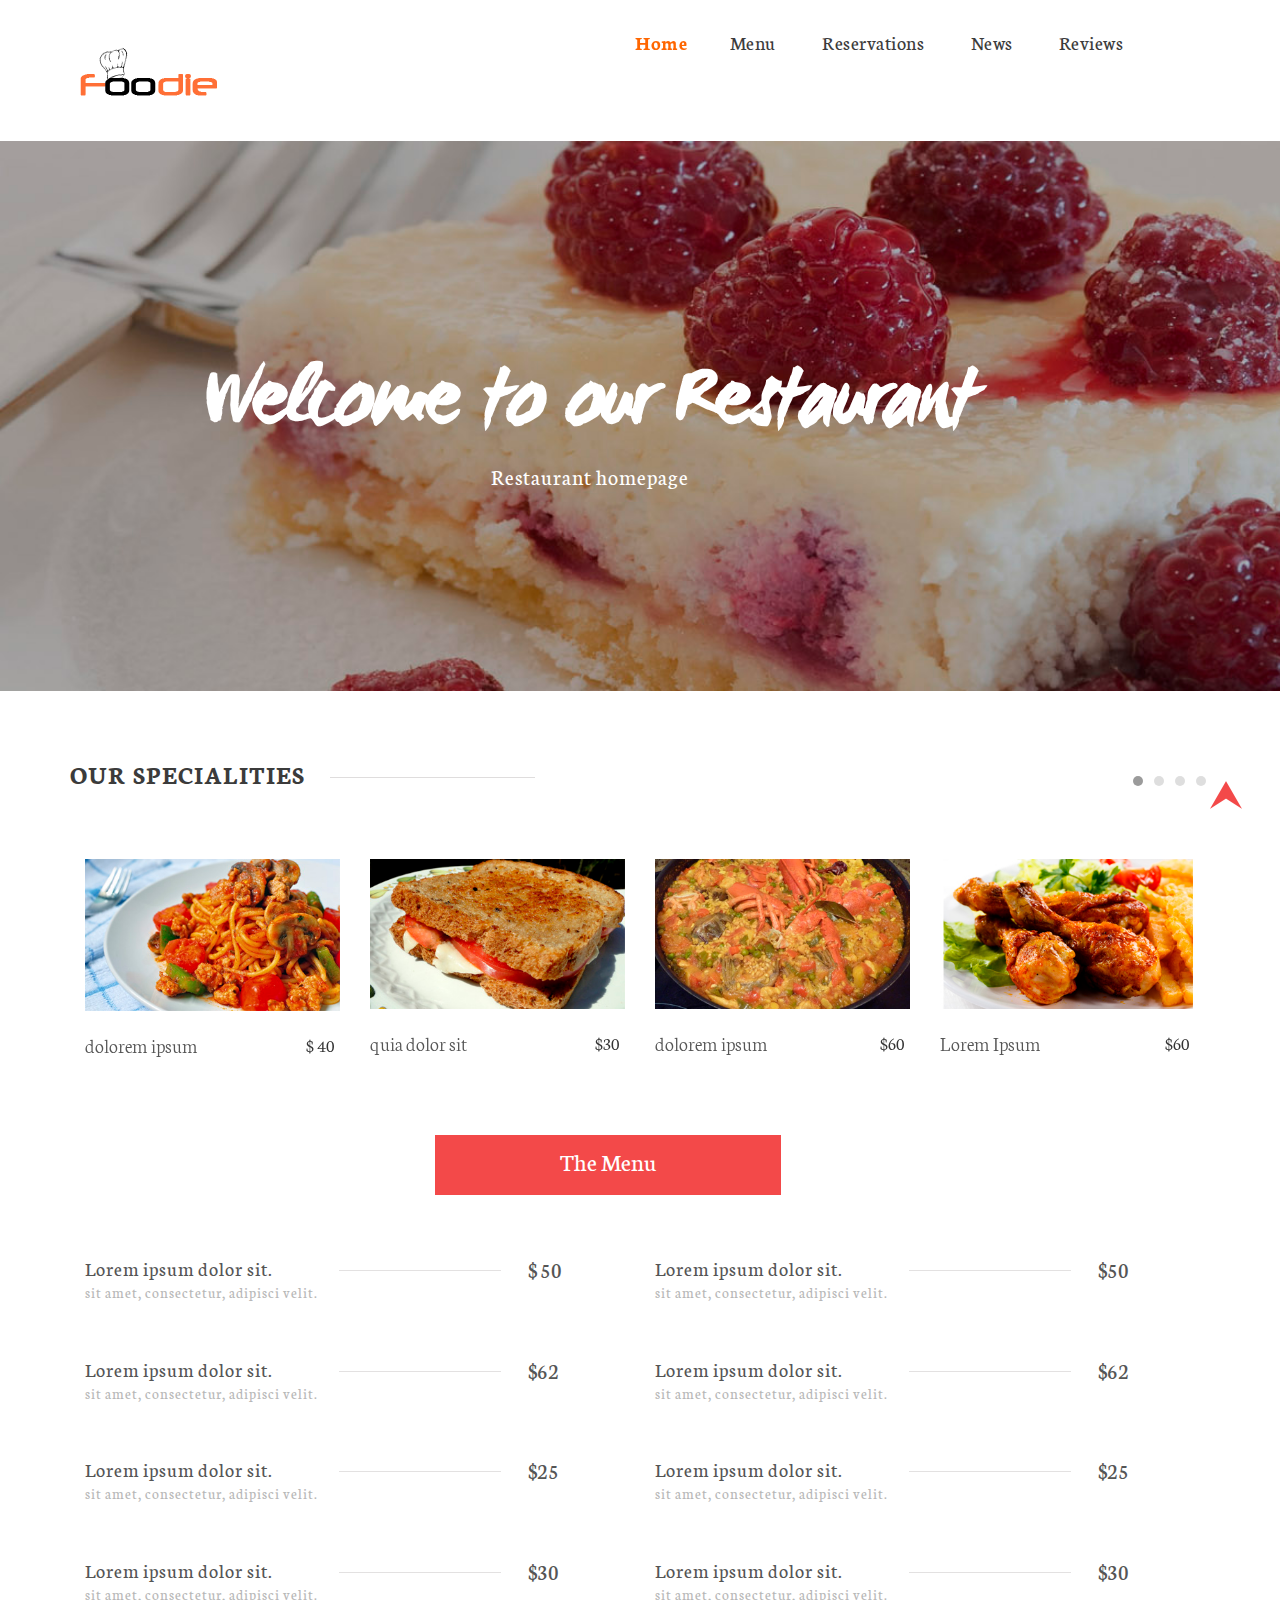
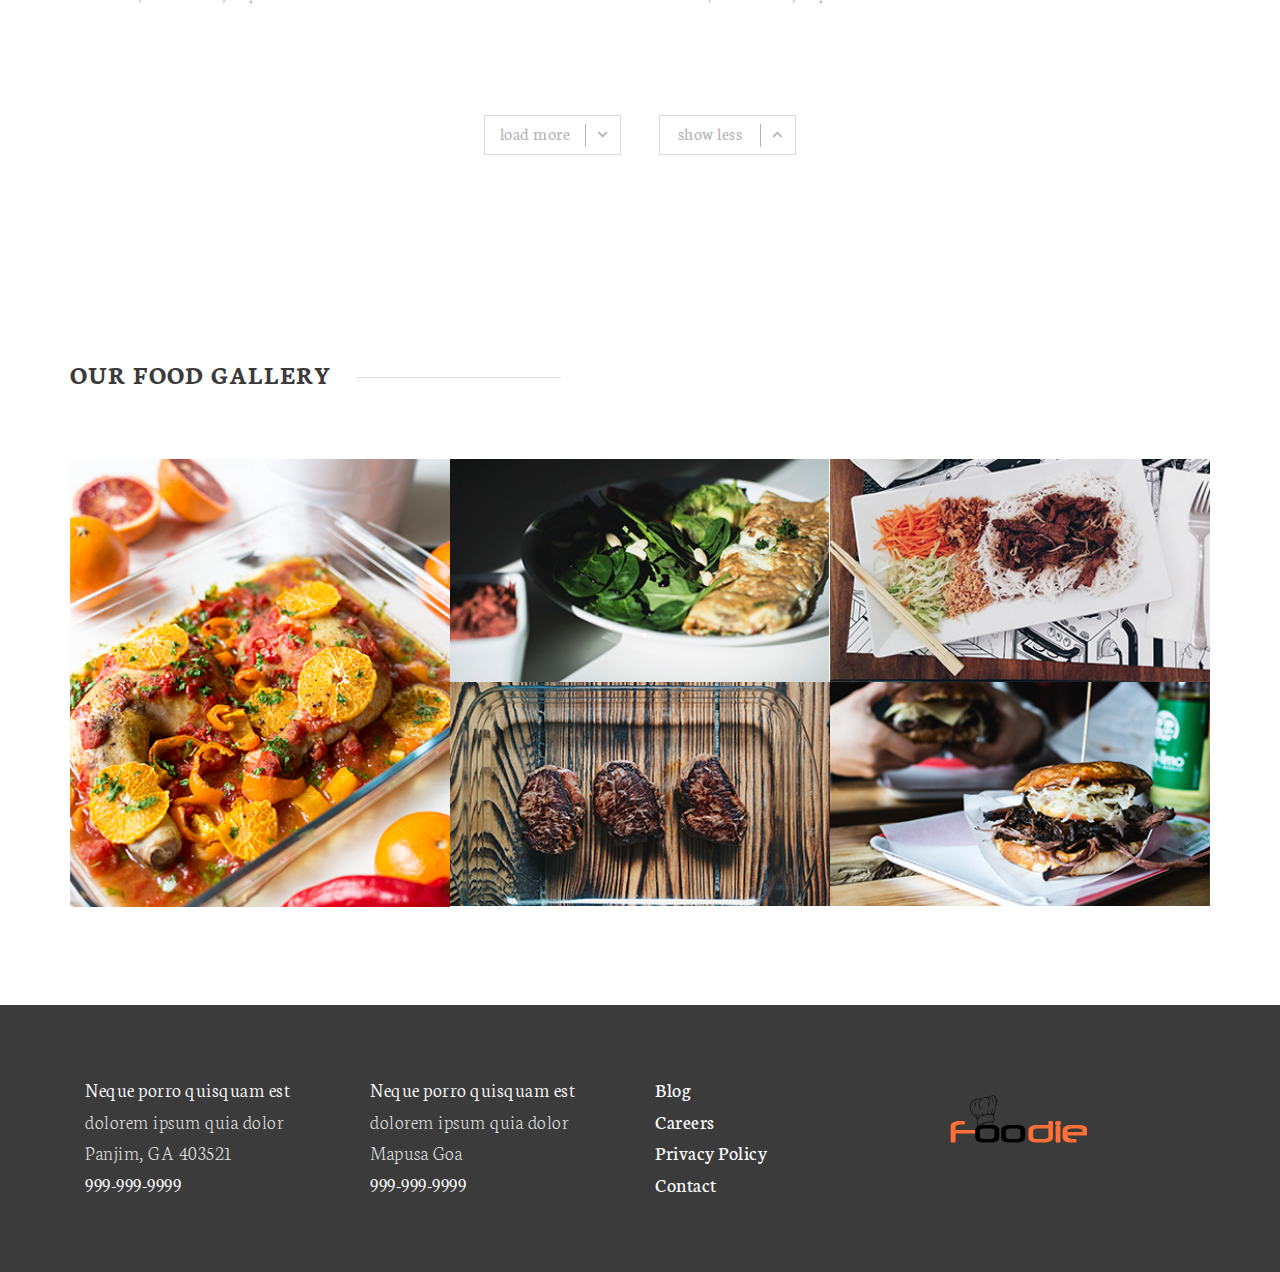
==== commit 751d03d3: "Update index.html" ====
--- a/index.html
+++ b/index.html
@@ -711,7 +711,6 @@
 			</div>
 			<div class="col-md-3 footer-right">
 				<a href="index.html"><img src="images/logo1.png" alt="logo"/></a>
-				<p>© 2015 All rights reserved | Design by <a href="http://www.it2theworld.com"> it2theworld</a></p>
 			</div>
 			<div class="clearfix"> </div>
 		</div>
@@ -736,4 +735,4 @@
 		<a href="#" id="toTop" style="display: block;"> <span id="toTopHover" style="opacity: 1;"> </span></a>
 	<!--//smooth-scrolling-of-move-up-->	
 </body>
-</html>	+</html>	
